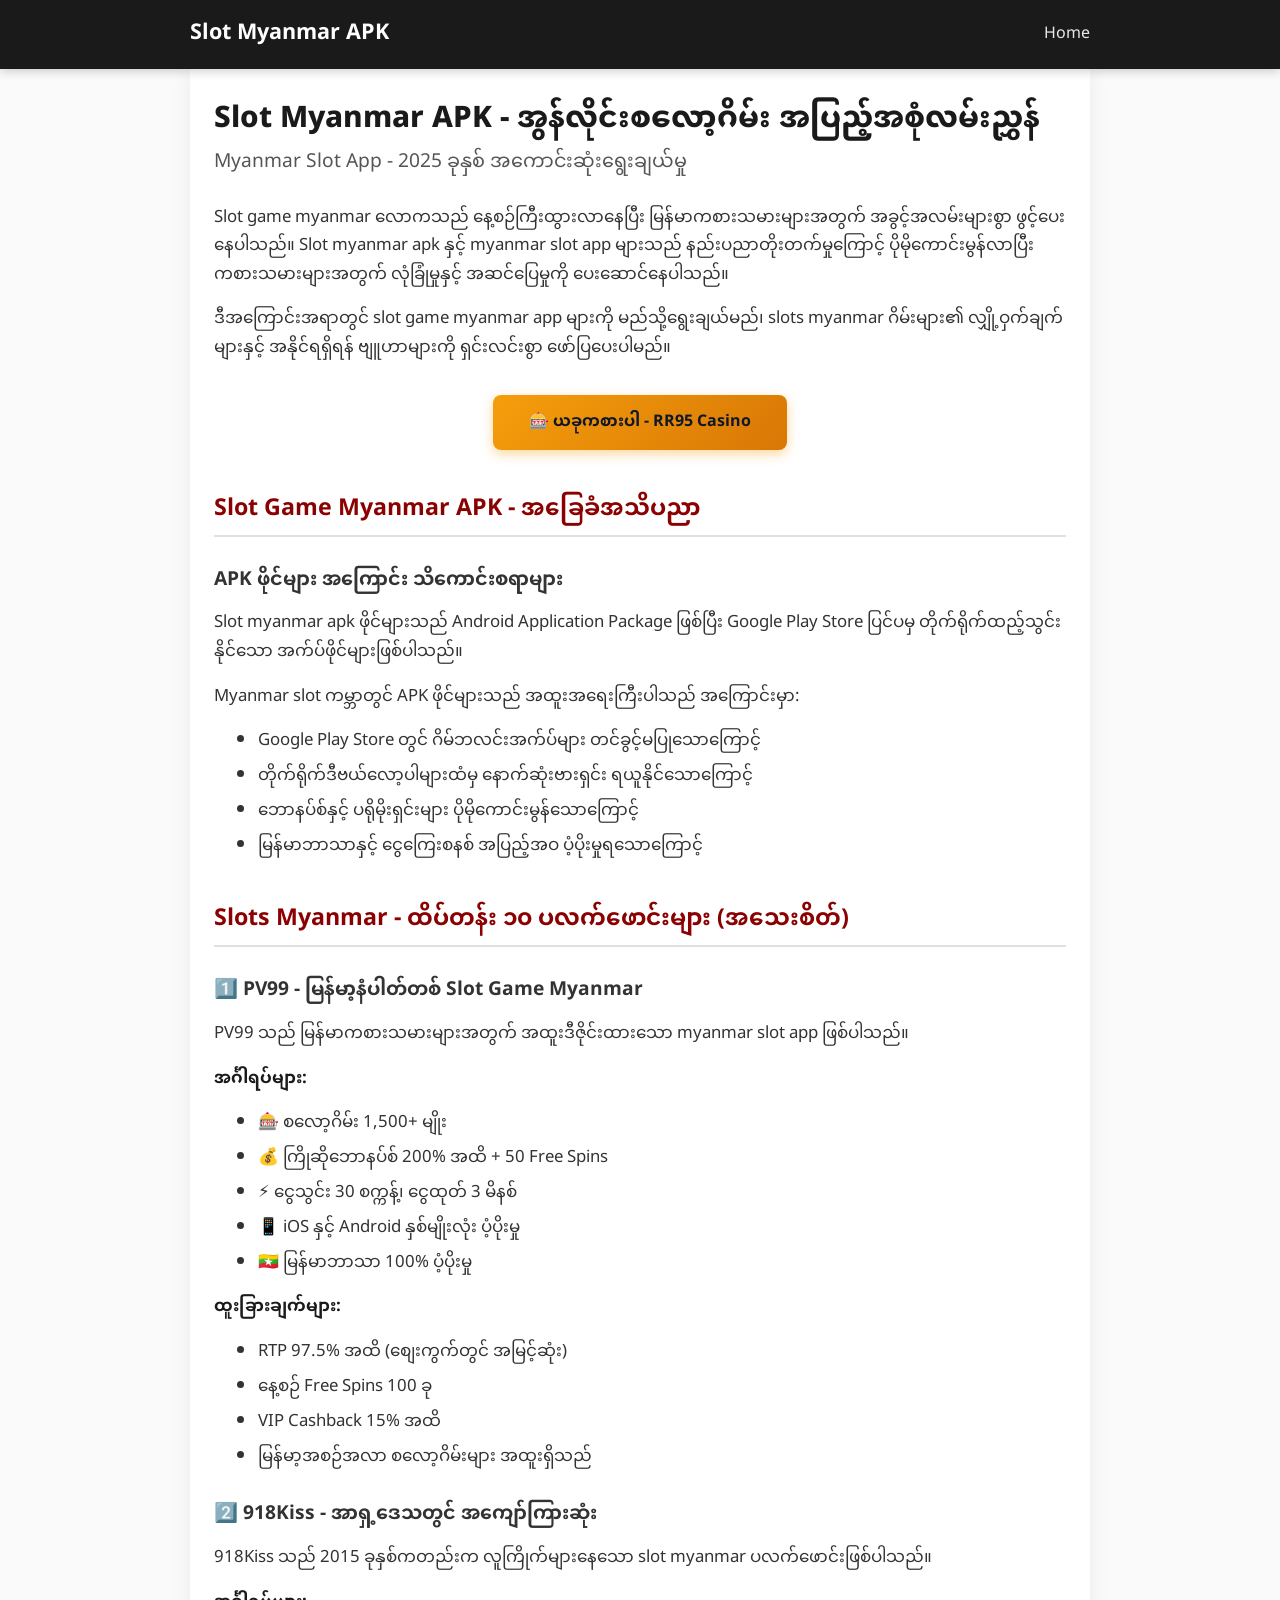
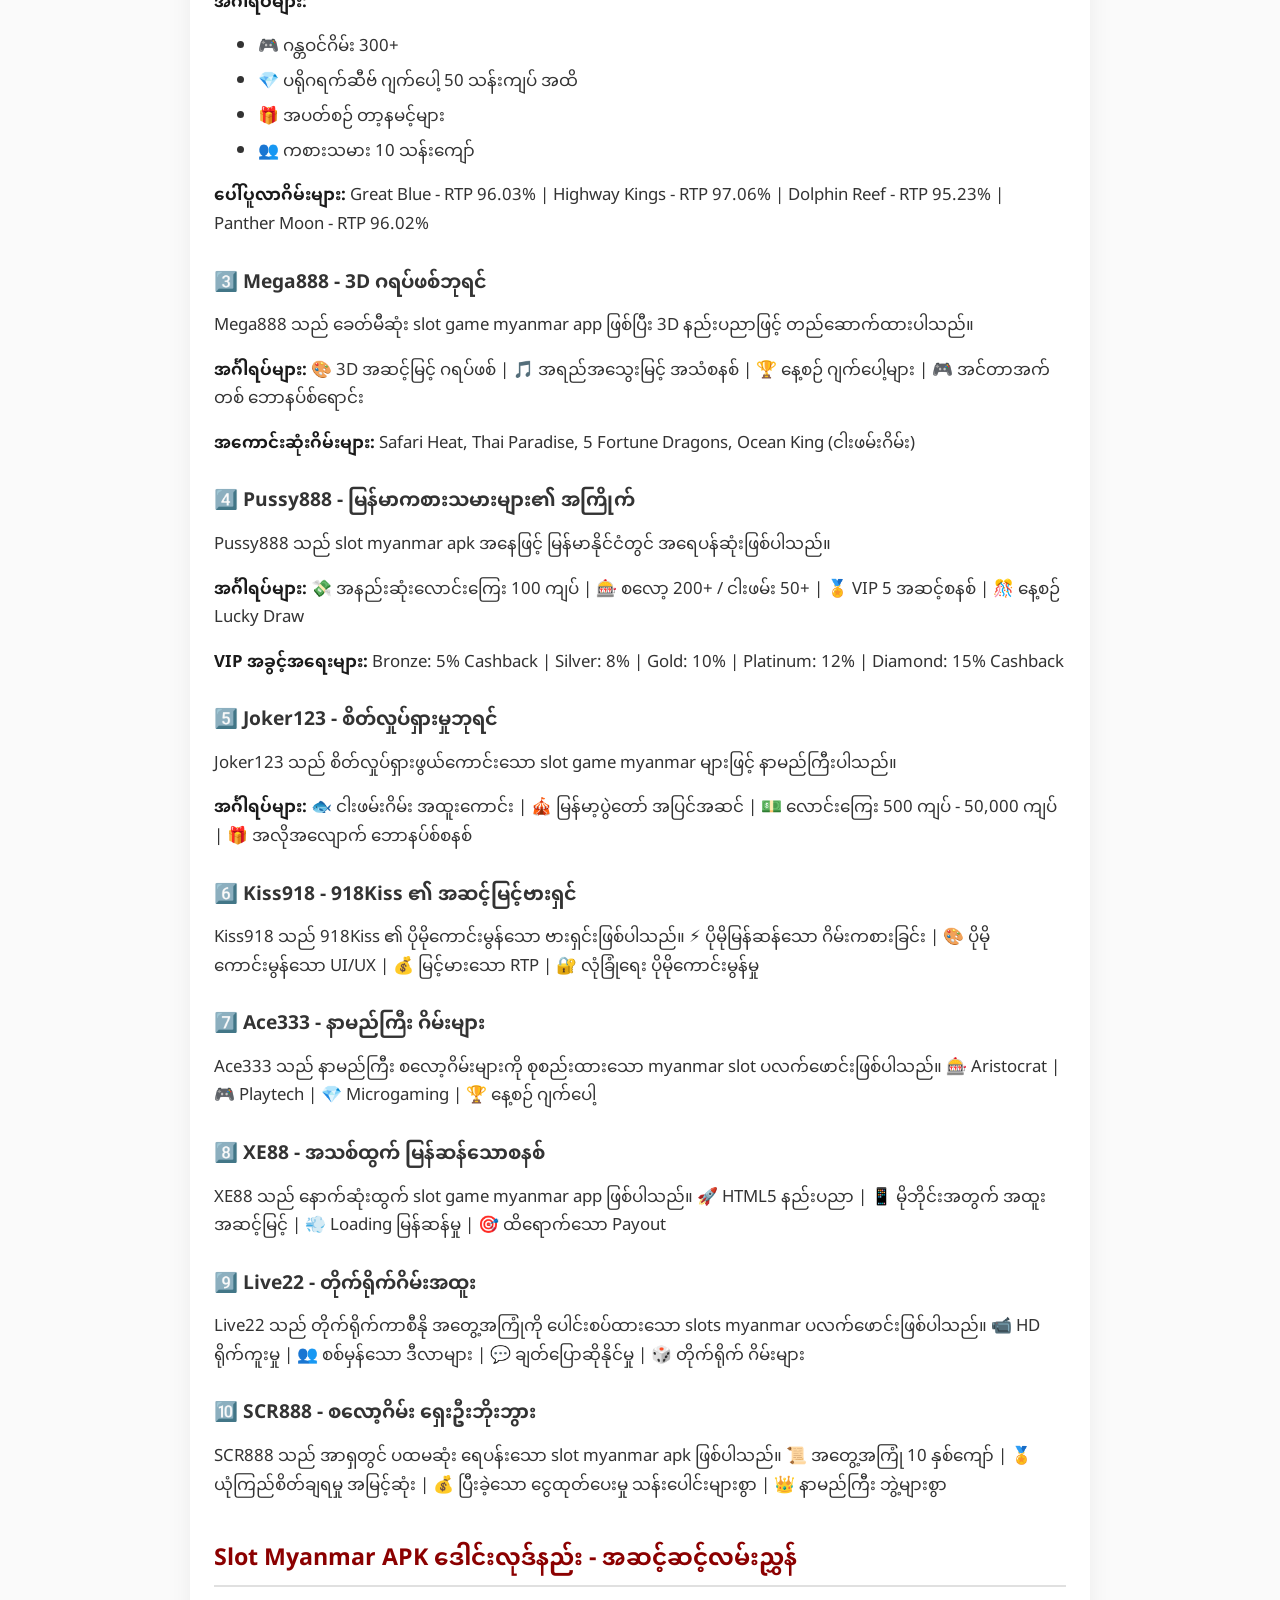
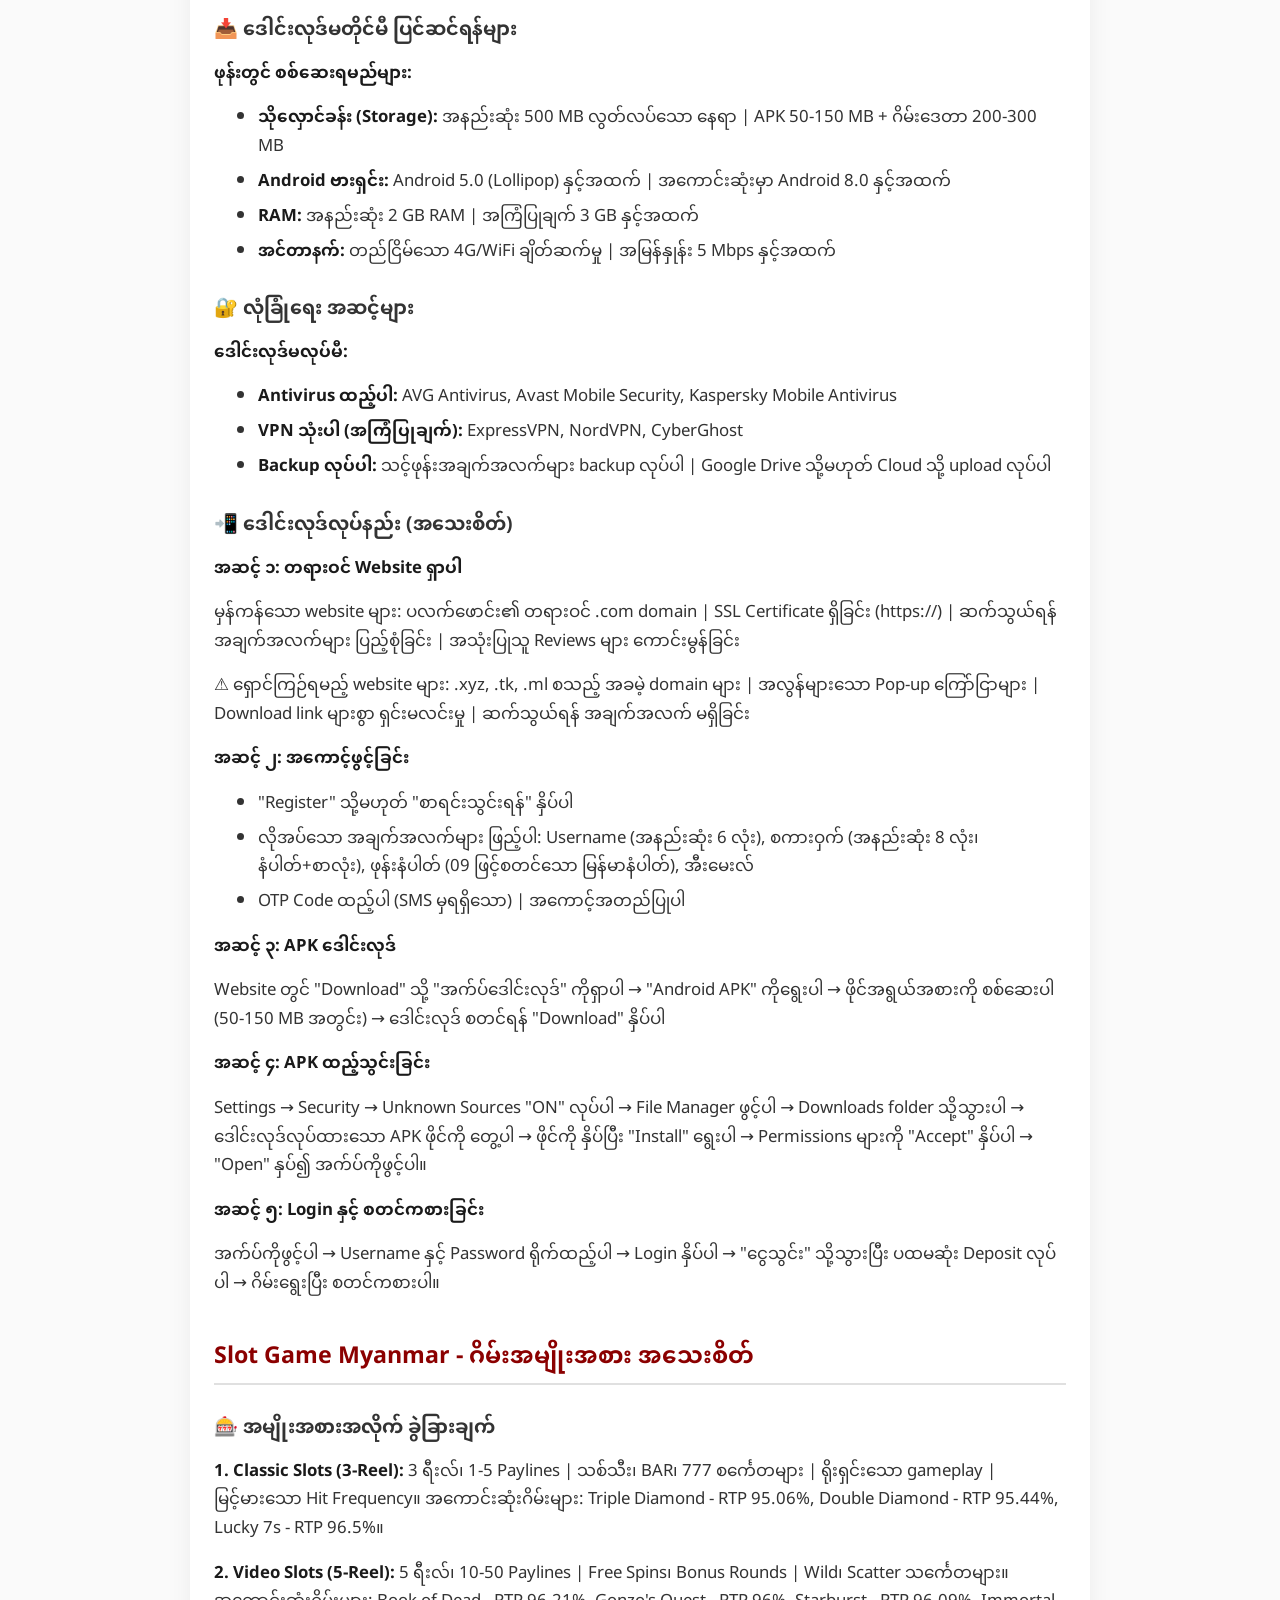
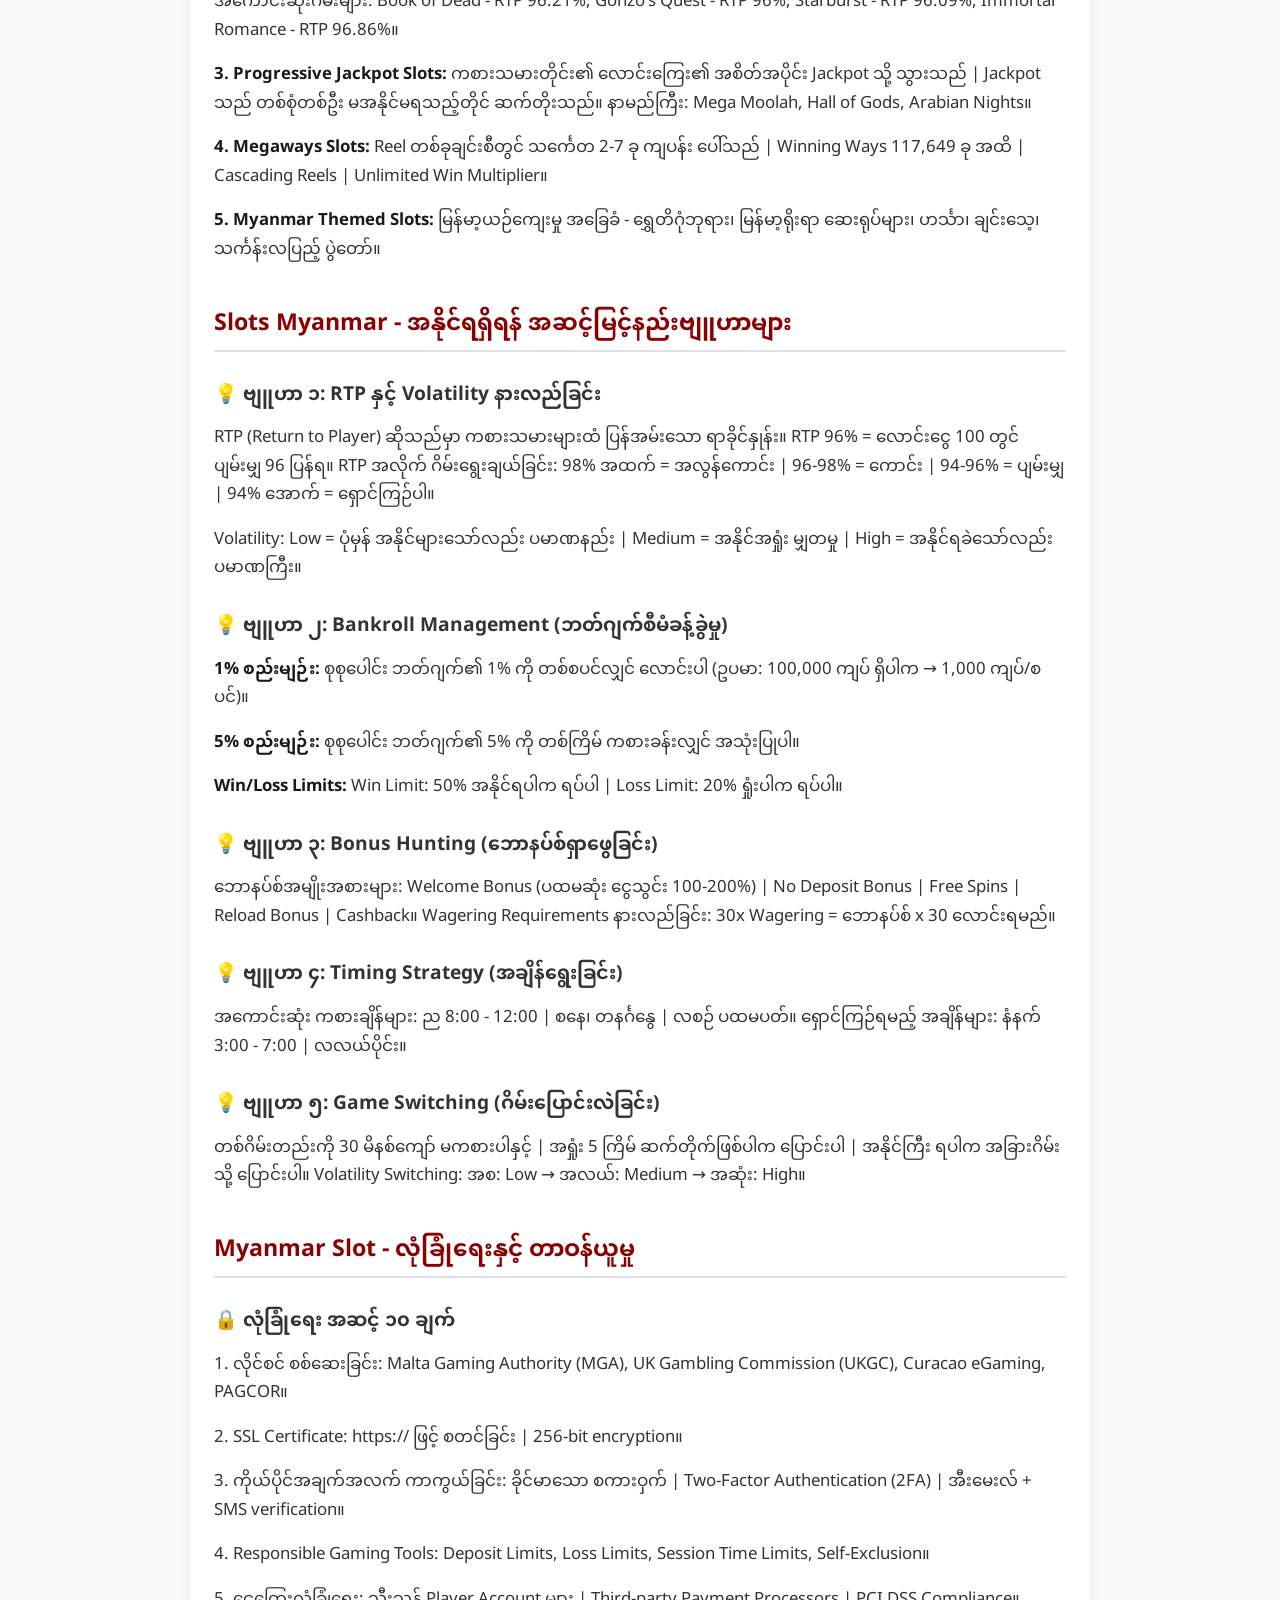
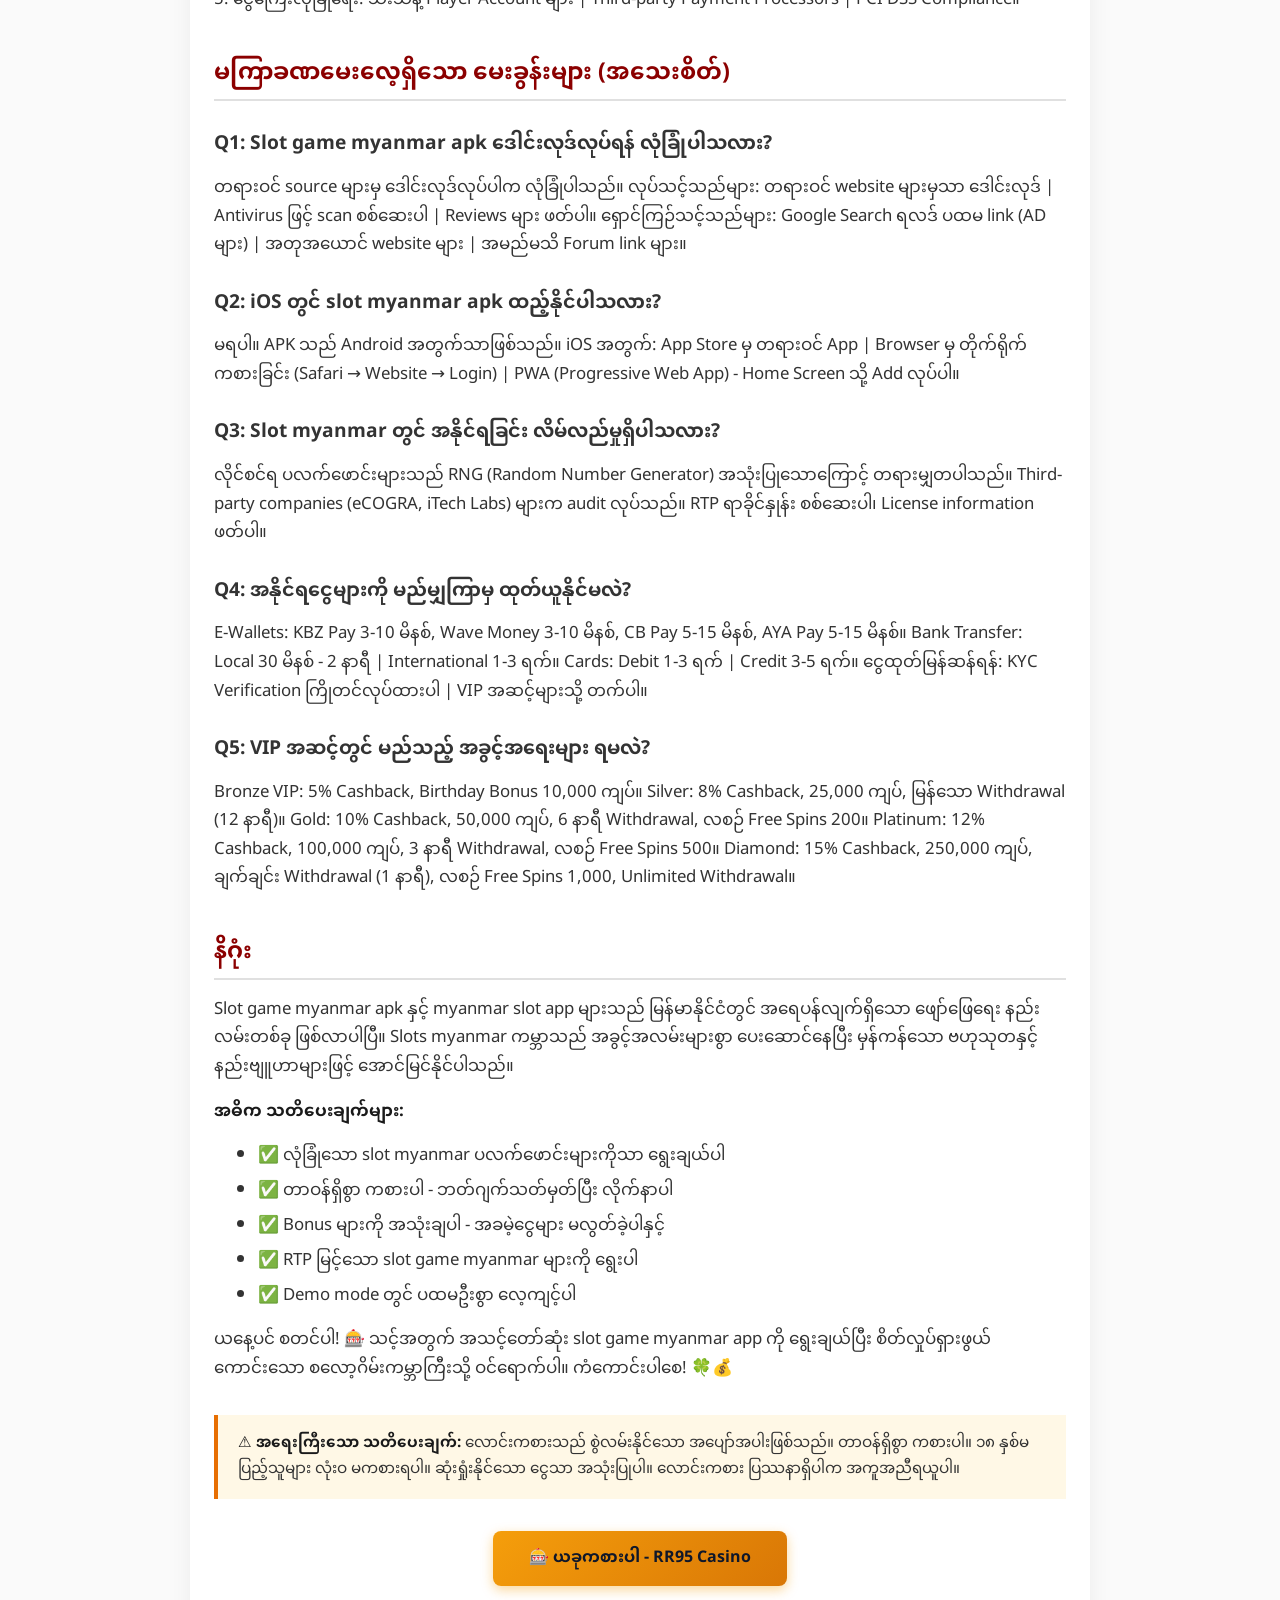
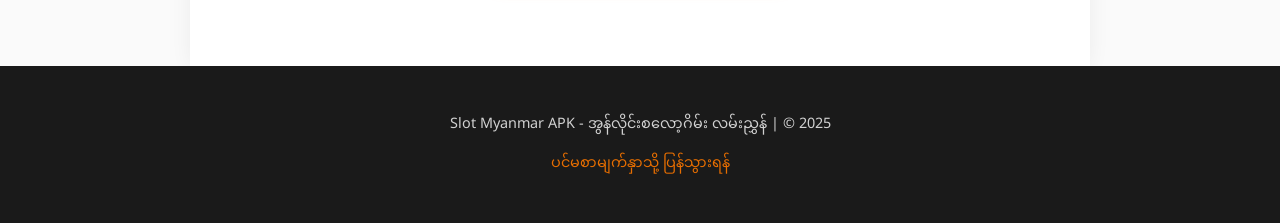
==== index.html @ 9c99f551 "seo: Tier 2 — fix duplicate H1 + add Article schema image Two semantic fixes:  1. Demote <h1 class="" ====
<!DOCTYPE html>
<html lang="my-MM">
<head>
  <meta name="msvalidate.01" content="2D973802B87E9F5B2AB4DDD38DD14E60" />
  <meta charset="UTF-8">
  <meta name="viewport" content="width=device-width, initial-scale=1">
  <title>Slot Myanmar APK - အွန်လိုင်းစလော့ဂိမ်း အပြည့်အစုံလမ်းညွှန်</title>
  <meta name="description" content="Slot Myanmar APK နှင့် Myanmar Slot App 2025 လမ်းညွှန်။ Slot game myanmar, slots myanmar ရွေးချယ်နည်း၊ ဒေါင်းလုဒ်နည်းနှင့် ဗျူဟာများ။">
  <meta name="keywords" content="slot myanmar apk, myanmar slot app, slot game myanmar, slots myanmar, slot game myanmar app">
  <meta name="author" content="Myanbetapp">
  <meta name="robots" content="index, follow">
  <meta name="language" content="my-MM">
  <meta name="theme-color" content="#8B0000">
  <link rel="canonical" href="https://myanbets.com/">
  <link rel="preconnect" href="https://fonts.googleapis.com">
  <link rel="preconnect" href="https://fonts.gstatic.com" crossorigin>
  <link href="https://fonts.googleapis.com/css2?family=Noto+Sans+Myanmar:wght@300;400;500;700&display=swap" rel="stylesheet">
  <style>
    * { box-sizing: border-box; }
    body {
      font-family: "Noto Sans Myanmar", ui-sans-serif, system-ui, sans-serif;
      color: #333;
      line-height: 1.7;
      margin: 0;
      padding: 0;
      background: #fafafa;
    }
    .site-header {
      background: #1a1a1a;
      color: #fff;
      padding: 1rem 1.5rem;
      position: sticky;
      top: 0;
      z-index: 50;
      box-shadow: 0 2px 10px rgba(0,0,0,0.2);
    }
    .site-header-inner {
      max-width: 900px;
      margin: 0 auto;
      display: flex;
      justify-content: space-between;
      align-items: center;
    }
    .site-title {
      font-size: 1.35rem;
      font-weight: 700;
      margin: 0;
    }
    .site-title a { color: #fff; text-decoration: none; }
    .site-title a:hover { color: #e76e01; }
    nav a {
      color: rgba(255,255,255,0.9);
      text-decoration: none;
      margin-left: 1.25rem;
    }
    nav a:hover { color: #e76e01; text-decoration: underline; }
    main {
      max-width: 900px;
      margin: 0 auto;
      padding: 2rem 1.5rem 3rem;
      background: #fff;
      box-shadow: 0 0 20px rgba(0,0,0,0.06);
    }
    article {
      font-size: 1.05rem;
    }
    article h1 {
      font-size: 1.85rem;
      font-weight: 800;
      margin: 0 0 0.5rem;
      color: #1a1a1a;
      line-height: 1.3;
    }
    article .subtitle {
      font-size: 1.2rem;
      color: #555;
      margin-bottom: 1.5rem;
    }
    article h2 {
      font-size: 1.45rem;
      font-weight: 700;
      margin: 2.5rem 0 1rem;
      color: #8B0000;
      padding-bottom: 0.35rem;
      border-bottom: 2px solid #e0e0e0;
    }
    article h3 {
      font-size: 1.2rem;
      font-weight: 700;
      margin: 1.75rem 0 0.75rem;
      color: #333;
    }
    article p {
      margin: 0 0 1rem;
    }
    article ul, article ol {
      margin: 0 0 1rem 1.5rem;
      padding-left: 1.25rem;
    }
    article li { margin-bottom: 0.4rem; }
    article strong { color: #1a1a1a; }
    .disclaimer {
      background: #fff8e6;
      border-left: 4px solid #e76e01;
      padding: 1rem 1.25rem;
      margin: 2rem 0;
      font-size: 0.95rem;
    }
    footer {
      text-align: center;
      padding: 2rem 1.5rem;
      color: #666;
      font-size: 0.9rem;
      background: #1a1a1a;
      color: rgba(255,255,255,0.8);
    }
    footer a { color: #e76e01; text-decoration: none; }
    footer a:hover { text-decoration: underline; }
    html { scroll-behavior: smooth; }
  </style>
  <!-- Google tag (gtag.js) -->
  <script async src="https://www.googletagmanager.com/gtag/js?id=G-N7SY735788"></script>
  <script>
    window.dataLayer = window.dataLayer || [];
    function gtag(){dataLayer.push(arguments);}
    gtag('js', new Date());
    gtag('config', 'G-N7SY735788');
  </script>

    <meta property="og:image" content="https://myanbets.com/og-image.png">
    <meta property="og:image:width" content="1200">
    <meta property="og:image:height" content="630">
    <meta property="og:image:alt" content="myanbets.com">
    <meta name="twitter:card" content="summary_large_image">
    <meta name="twitter:title" content="MyanBets 🎰 Slot Myanmar APK | Download">
    <meta name="twitter:description" content="MyanBets - Slot Myanmar APK download. Online slots and bonuses available.">
    <meta name="twitter:image" content="https://myanbets.com/og-image.png">

    <script type="application/ld+json">
{
  "@context": "https://schema.org",
  "@graph": [
    {
      "@type": "Organization",
      "@id": "https://myanbets.com/#organization",
      "name": "MyanBets",
      "url": "https://myanbets.com/",
      "description": "Myanmar online slot and casino guide — APK download, deposit/withdrawal methods (KBZ Pay, Wave Money, CB Pay, AYA Pay), VIP tiers, RTP/volatility strategy, and safety reviews.",
      "knowsLanguage": [
        "my",
        "en"
      ],
      "areaServed": {
        "@type": "Country",
        "name": "Myanmar"
      }
    },
    {
      "@type": "WebSite",
      "@id": "https://myanbets.com/#website",
      "url": "https://myanbets.com/",
      "name": "MyanBets",
      "publisher": {
        "@id": "https://myanbets.com/#organization"
      },
      "inLanguage": "my-MM"
    },
    {
      "@type": "BreadcrumbList",
      "@id": "https://myanbets.com/#breadcrumb",
      "itemListElement": [
        {
          "@type": "ListItem",
          "position": 1,
          "name": "Home",
          "item": "https://myanbets.com/"
        }
      ]
    },
    {
      "@type": "Article",
      "@id": "https://myanbets.com/#article",
      "headline": "Slot Myanmar APK - အွန်လိုင်းစလော့ဂိမ်း အပြည့်အစုံလမ်းညွှန်",
      "description": "Myanmar Slot APK download guide, top 10 platforms, RTP strategy, payment methods, VIP tiers.",
      "image": {
        "@type": "ImageObject",
        "url": "https://myanbets.com/og-image.png",
        "width": 1200,
        "height": 630
      },
      "inLanguage": "my-MM",
      "datePublished": "2026-06-16",
      "dateModified": "2026-06-16",
      "author": {
        "@id": "https://myanbets.com/#organization"
      },
      "publisher": {
        "@id": "https://myanbets.com/#organization"
      },
      "mainEntityOfPage": "https://myanbets.com/",
      "about": [
        {
          "@type": "Thing",
          "name": "Slot Game"
        },
        {
          "@type": "Thing",
          "name": "Myanmar Slot APK"
        },
        {
          "@type": "Thing",
          "name": "RTP"
        },
        {
          "@type": "Thing",
          "name": "KBZ Pay"
        },
        {
          "@type": "Thing",
          "name": "Wave Money"
        }
      ]
    },
    {
      "@type": "FAQPage",
      "@id": "https://myanbets.com/#faq",
      "mainEntity": [
        {
          "@type": "Question",
          "name": "Slot game myanmar apk ဒေါင်းလုဒ်လုပ်ရန် လုံခြုံပါသလား?",
          "acceptedAnswer": {
            "@type": "Answer",
            "text": "တရားဝင် source များမှ ဒေါင်းလုဒ်လုပ်ပါက လုံခြုံပါသည်။ တရားဝင် website များမှသာ ဒေါင်းလုဒ် လုပ်ပါ၊ Antivirus ဖြင့် scan စစ်ဆေးပါ၊ Reviews များ ဖတ်ပါ။ Google Search ရလဒ် မှ ပိုက်ဆံအိမ်ထဲ ဝင်နိုင်သော link များ ရှောင်ပါ။"
          }
        },
        {
          "@type": "Question",
          "name": "iOS တွင် slot myanmar apk ထည့်နိုင်ပါသလား?",
          "acceptedAnswer": {
            "@type": "Answer",
            "text": "မရပါ။ APK သည် Android အတွက်သာဖြစ်သည်။ iOS အတွက်: App Store မှ တရားဝင် App၊ Browser မှ တိုက်ရိုက်ကစားခြင်း (Safari → Website → Login)၊ PWA (Progressive Web App) — Home Screen သို့ Add လုပ်ပါ။"
          }
        },
        {
          "@type": "Question",
          "name": "Slot myanmar တွင် အနိုင်ရခြင်း လိမ်လည်မှုရှိပါသလား?",
          "acceptedAnswer": {
            "@type": "Answer",
            "text": "လိုင်စင်ရ ပလက်ဖောင်းများသည် RNG (Random Number Generator) အသုံးပြုသောကြောင့် တရားမျှတပါသည်။ Third-party companies (eCOGRA, iTech Labs) များက audit လုပ်သည်။ RTP ရာခိုင်နှုန်း စစ်ဆေးပါ၊ License information ကြည့်ပါ။"
          }
        },
        {
          "@type": "Question",
          "name": "အနိုင်ရငွေများကို မည်မျှကြာမှ ထုတ်ယူနိုင်မလဲ?",
          "acceptedAnswer": {
            "@type": "Answer",
            "text": "E-Wallets: KBZ Pay 3-10 မိနစ်, Wave Money 3-10 မိနစ်, CB Pay 5-15 မိနစ်, AYA Pay 5-15 မိနစ်။ Bank Transfer: Local 30 မိနစ် - 2 နာရီ၊ International 1-3 ရက်။ Cards: Debit 1-3 ရက်၊ Credit 3-5 ရက်။"
          }
        },
        {
          "@type": "Question",
          "name": "VIP အဆင့်တွင် မည်သည့် အခွင့်အရေးများ ရမလဲ?",
          "acceptedAnswer": {
            "@type": "Answer",
            "text": "Bronze VIP: 5% Cashback, Birthday Bonus 10,000 ကျပ်။ Silver: 8% Cashback, 25,000 ကျပ်, မြန်သော Withdrawal (12 နာရီ)။ Gold: 10% Cashback, 50,000 ကျပ်, 6 နာရီ Withdrawal, လစဉ် Free Spins 200။ Platinum: ပိုမို Cashback %, ပိုကြီးသော Bonus များ။"
          }
        }
      ]
    }
  ]
}
</script>
    </head>
<body>
  <header class="site-header">
    <div class="site-header-inner">
      <span class="site-title"><a href="/">Slot Myanmar APK</a></span>
      <nav>
        <a href="/">Home</a>
      </nav>
    </div>
  </header>

  <main>
    <article>
      <h1>Slot Myanmar APK - အွန်လိုင်းစလော့ဂိမ်း အပြည့်အစုံလမ်းညွှန်</h1>
      <p class="subtitle">Myanmar Slot App - 2025 ခုနှစ် အကောင်းဆုံးရွေးချယ်မှု</p>

      <p>Slot game myanmar လောကသည် နေ့စဉ်ကြီးထွားလာနေပြီး မြန်မာကစားသမားများအတွက် အခွင့်အလမ်းများစွာ ဖွင့်ပေးနေပါသည်။ Slot myanmar apk နှင့် myanmar slot app များသည် နည်းပညာတိုးတက်မှုကြောင့် ပိုမိုကောင်းမွန်လာပြီး ကစားသမားများအတွက် လုံခြုံမှုနှင့် အဆင်ပြေမှုကို ပေးဆောင်နေပါသည်။</p>
      <p>ဒီအကြောင်းအရာတွင် slot game myanmar app များကို မည်သို့ရွေးချယ်မည်၊ slots myanmar ဂိမ်းများ၏ လျှို့ဝှက်ချက်များနှင့် အနိုင်ရရှိရန် ဗျူဟာများကို ရှင်းလင်းစွာ ဖော်ပြပေးပါမည်။</p>

      <div style="text-align:center;margin:32px 0;">
        <a href="/go/b" data-cta-1="hero-cta" target="_blank" rel="nofollow noopener sponsored" style="display:inline-block;background:linear-gradient(135deg,#f59e0b 0%,#d97706 100%);color:#0f172a;padding:14px 36px;border-radius:8px;font-weight:bold;text-decoration:none;font-size:16px;box-shadow:0 4px 12px rgba(245,158,11,0.4);font-family:'Noto Sans Myanmar',sans-serif;">
          🎰 ယခုကစားပါ - RR95 Casino
        </a>
      </div>
<h2>Slot Game Myanmar APK - အခြေခံအသိပညာ</h2>
      <h3>APK ဖိုင်များ အကြောင်း သိကောင်းစရာများ</h3>
      <p>Slot myanmar apk ဖိုင်များသည် Android Application Package ဖြစ်ပြီး Google Play Store ပြင်ပမှ တိုက်ရိုက်ထည့်သွင်းနိုင်သော အက်ပ်ဖိုင်များဖြစ်ပါသည်။</p>
      <p>Myanmar slot ကမ္ဘာတွင် APK ဖိုင်များသည် အထူးအရေးကြီးပါသည် အကြောင်းမှာ:</p>
      <ul>
        <li>Google Play Store တွင် ဂိမ်ဘလင်းအက်ပ်များ တင်ခွင့်မပြုသောကြောင့်</li>
        <li>တိုက်ရိုက်ဒီဗယ်လော့ပါများထံမှ နောက်ဆုံးဗားရှင်း ရယူနိုင်သောကြောင့်</li>
        <li>ဘောနပ်စ်နှင့် ပရိုမိုးရှင်းများ ပိုမိုကောင်းမွန်သောကြောင့်</li>
        <li>မြန်မာဘာသာနှင့် ငွေကြေးစနစ် အပြည့်အဝ ပံ့ပိုးမှုရသောကြောင့်</li>
      </ul>

      <h2>Slots Myanmar - ထိပ်တန်း ၁၀ ပလက်ဖောင်းများ (အသေးစိတ်)</h2>

      <h3>1️⃣ PV99 - မြန်မာ့နံပါတ်တစ် Slot Game Myanmar</h3>
      <p>PV99 သည် မြန်မာကစားသမားများအတွက် အထူးဒီဇိုင်းထားသော myanmar slot app ဖြစ်ပါသည်။</p>
      <p><strong>အင်္ဂါရပ်များ:</strong></p>
      <ul>
        <li>🎰 စလော့ဂိမ်း 1,500+ မျိုး</li>
        <li>💰 ကြိုဆိုဘောနပ်စ် 200% အထိ + 50 Free Spins</li>
        <li>⚡ ငွေသွင်း 30 စက္ကန့်၊ ငွေထုတ် 3 မိနစ်</li>
        <li>📱 iOS နှင့် Android နှစ်မျိုးလုံး ပံ့ပိုးမှု</li>
        <li>🇲🇲 မြန်မာဘာသာ 100% ပံ့ပိုးမှု</li>
      </ul>
      <p><strong>ထူးခြားချက်များ:</strong></p>
      <ul>
        <li>RTP 97.5% အထိ (စျေးကွက်တွင် အမြင့်ဆုံး)</li>
        <li>နေ့စဉ် Free Spins 100 ခု</li>
        <li>VIP Cashback 15% အထိ</li>
        <li>မြန်မာ့အစဉ်အလာ စလော့ဂိမ်းများ အထူးရှိသည်</li>
      </ul>

      <h3>2️⃣ 918Kiss - အာရှ့ဒေသတွင် အကျော်ကြားဆုံး</h3>
      <p>918Kiss သည် 2015 ခုနှစ်ကတည်းက လူကြိုက်များနေသော slot myanmar ပလက်ဖောင်းဖြစ်ပါသည်။</p>
      <p><strong>အင်္ဂါရပ်များ:</strong></p>
      <ul>
        <li>🎮 ဂန္တဝင်ဂိမ်း 300+</li>
        <li>💎 ပရိုဂရက်ဆီဗ် ဂျက်ပေါ့ 50 သန်းကျပ် အထိ</li>
        <li>🎁 အပတ်စဉ် တာ့နမင့်များ</li>
        <li>👥 ကစားသမား 10 သန်းကျော်</li>
      </ul>
      <p><strong>ပေါ်ပူလာဂိမ်းများ:</strong> Great Blue - RTP 96.03% | Highway Kings - RTP 97.06% | Dolphin Reef - RTP 95.23% | Panther Moon - RTP 96.02%</p>

      <h3>3️⃣ Mega888 - 3D ဂရပ်ဖစ်ဘုရင်</h3>
      <p>Mega888 သည် ခေတ်မီဆုံး slot game myanmar app ဖြစ်ပြီး 3D နည်းပညာဖြင့် တည်ဆောက်ထားပါသည်။</p>
      <p><strong>အင်္ဂါရပ်များ:</strong> 🎨 3D အဆင့်မြင့် ဂရပ်ဖစ် | 🎵 အရည်အသွေးမြင့် အသံစနစ် | 🏆 နေ့စဉ် ဂျက်ပေါ့များ | 🎮 အင်တာအက်တစ် ဘောနပ်စ်ရောင်း</p>
      <p><strong>အကောင်းဆုံးဂိမ်းများ:</strong> Safari Heat, Thai Paradise, 5 Fortune Dragons, Ocean King (ငါးဖမ်းဂိမ်း)</p>

      <h3>4️⃣ Pussy888 - မြန်မာကစားသမားများ၏ အကြိုက်</h3>
      <p>Pussy888 သည် slot myanmar apk အနေဖြင့် မြန်မာနိုင်ငံတွင် အရေပန်ဆုံးဖြစ်ပါသည်။</p>
      <p><strong>အင်္ဂါရပ်များ:</strong> 💸 အနည်းဆုံးလောင်းကြေး 100 ကျပ် | 🎰 စလော့ 200+ / ငါးဖမ်း 50+ | 🏅 VIP 5 အဆင့်စနစ် | 🎊 နေ့စဉ် Lucky Draw</p>
      <p><strong>VIP အခွင့်အရေးများ:</strong> Bronze: 5% Cashback | Silver: 8% | Gold: 10% | Platinum: 12% | Diamond: 15% Cashback</p>

      <h3>5️⃣ Joker123 - စိတ်လှုပ်ရှားမှုဘုရင်</h3>
      <p>Joker123 သည် စိတ်လှုပ်ရှားဖွယ်ကောင်းသော slot game myanmar များဖြင့် နာမည်ကြီးပါသည်။</p>
      <p><strong>အင်္ဂါရပ်များ:</strong> 🐟 ငါးဖမ်းဂိမ်း အထူးကောင်း | 🎪 မြန်မာ့ပွဲတော် အပြင်အဆင် | 💵 လောင်းကြေး 500 ကျပ် - 50,000 ကျပ် | 🎁 အလိုအလျောက် ဘောနပ်စ်စနစ်</p>

      <h3>6️⃣ Kiss918 - 918Kiss ၏ အဆင့်မြင့်ဗားရှင်</h3>
      <p>Kiss918 သည် 918Kiss ၏ ပိုမိုကောင်းမွန်သော ဗားရှင်းဖြစ်ပါသည်။ ⚡ ပိုမိုမြန်ဆန်သော ဂိမ်းကစားခြင်း | 🎨 ပိုမိုကောင်းမွန်သော UI/UX | 💰 မြင့်မားသော RTP | 🔐 လုံခြုံရေး ပိုမိုကောင်းမွန်မှု</p>

      <h3>7️⃣ Ace333 - နာမည်ကြီး ဂိမ်းများ</h3>
      <p>Ace333 သည် နာမည်ကြီး စလော့ဂိမ်းများကို စုစည်းထားသော myanmar slot ပလက်ဖောင်းဖြစ်ပါသည်။ 🎰 Aristocrat | 🎮 Playtech | 💎 Microgaming | 🏆 နေ့စဉ် ဂျက်ပေါ့</p>

      <h3>8️⃣ XE88 - အသစ်ထွက် မြန်ဆန်သောစနစ်</h3>
      <p>XE88 သည် နောက်ဆုံးထွက် slot game myanmar app ဖြစ်ပါသည်။ 🚀 HTML5 နည်းပညာ | 📱 မိုဘိုင်းအတွက် အထူးအဆင့်မြင့် | 💨 Loading မြန်ဆန်မှု | 🎯 ထိရောက်သော Payout</p>

      <h3>9️⃣ Live22 - တိုက်ရိုက်ဂိမ်းအထူး</h3>
      <p>Live22 သည် တိုက်ရိုက်ကာစီနို အတွေ့အကြုံကို ပေါင်းစပ်ထားသော slots myanmar ပလက်ဖောင်းဖြစ်ပါသည်။ 📹 HD ရိုက်ကူးမှု | 👥 စစ်မှန်သော ဒီလာများ | 💬 ချတ်ပြောဆိုနိုင်မှု | 🎲 တိုက်ရိုက် ဂိမ်းများ</p>

      <h3>🔟 SCR888 - စလော့ဂိမ်း ရှေးဦးဘိုးဘွား</h3>
      <p>SCR888 သည် အာရှတွင် ပထမဆုံး ရေပန်းသော slot myanmar apk ဖြစ်ပါသည်။ 📜 အတွေ့အကြုံ 10 နှစ်ကျော် | 🏅 ယုံကြည်စိတ်ချရမှု အမြင့်ဆုံး | 💰 ပြီးခဲ့သော ငွေထုတ်ပေးမှု သန်းပေါင်းများစွာ | 👑 နာမည်ကြီး ဘွဲ့များစွာ</p>

      <h2>Slot Myanmar APK ဒေါင်းလုဒ်နည်း - အဆင့်ဆင့်လမ်းညွှန်</h2>

      <h3>📥 ဒေါင်းလုဒ်မတိုင်မီ ပြင်ဆင်ရန်များ</h3>
      <p><strong>ဖုန်းတွင် စစ်ဆေးရမည်များ:</strong></p>
      <ul>
        <li><strong>သိုလှောင်ခန်း (Storage):</strong> အနည်းဆုံး 500 MB လွတ်လပ်သော နေရာ | APK 50-150 MB + ဂိမ်းဒေတာ 200-300 MB</li>
        <li><strong>Android ဗားရှင်း:</strong> Android 5.0 (Lollipop) နှင့်အထက် | အကောင်းဆုံးမှာ Android 8.0 နှင့်အထက်</li>
        <li><strong>RAM:</strong> အနည်းဆုံး 2 GB RAM | အကြံပြုချက် 3 GB နှင့်အထက်</li>
        <li><strong>အင်တာနက်:</strong> တည်ငြိမ်သော 4G/WiFi ချိတ်ဆက်မှု | အမြန်နှုန်း 5 Mbps နှင့်အထက်</li>
      </ul>

      <h3>🔐 လုံခြုံရေး အဆင့်များ</h3>
      <p><strong>ဒေါင်းလုဒ်မလုပ်မီ:</strong></p>
      <ul>
        <li><strong>Antivirus ထည့်ပါ:</strong> AVG Antivirus, Avast Mobile Security, Kaspersky Mobile Antivirus</li>
        <li><strong>VPN သုံးပါ (အကြံပြုချက်):</strong> ExpressVPN, NordVPN, CyberGhost</li>
        <li><strong>Backup လုပ်ပါ:</strong> သင့်ဖုန်းအချက်အလက်များ backup လုပ်ပါ | Google Drive သို့မဟုတ် Cloud သို့ upload လုပ်ပါ</li>
      </ul>

      <h3>📲 ဒေါင်းလုဒ်လုပ်နည်း (အသေးစိတ်)</h3>
      <p><strong>အဆင့် ၁: တရားဝင် Website ရှာပါ</strong></p>
      <p>မှန်ကန်သော website များ: ပလက်ဖောင်း၏ တရားဝင် .com domain | SSL Certificate ရှိခြင်း (https://) | ဆက်သွယ်ရန် အချက်အလက်များ ပြည့်စုံခြင်း | အသုံးပြုသူ Reviews များ ကောင်းမွန်ခြင်း</p>
      <p>⚠️ ရှောင်ကြဉ်ရမည့် website များ: .xyz, .tk, .ml စသည့် အခမဲ့ domain များ | အလွန်များသော Pop-up ကြော်ငြာများ | Download link များစွာ ရှင်းမလင်းမှု | ဆက်သွယ်ရန် အချက်အလက် မရှိခြင်း</p>

      <p><strong>အဆင့် ၂: အကောင့်ဖွင့်ခြင်း</strong></p>
      <ul>
        <li>"Register" သို့မဟုတ် "စာရင်းသွင်းရန်" နှိပ်ပါ</li>
        <li>လိုအပ်သော အချက်အလက်များ ဖြည့်ပါ: Username (အနည်းဆုံး 6 လုံး), စကားဝှက် (အနည်းဆုံး 8 လုံး၊ နံပါတ်+စာလုံး), ဖုန်းနံပါတ် (09 ဖြင့်စတင်သော မြန်မာနံပါတ်), အီးမေးလ်</li>
        <li>OTP Code ထည့်ပါ (SMS မှရရှိသော) | အကောင့်အတည်ပြုပါ</li>
      </ul>

      <p><strong>အဆင့် ၃: APK ဒေါင်းလုဒ်</strong></p>
      <p>Website တွင် "Download" သို့ "အက်ပ်ဒေါင်းလုဒ်" ကိုရှာပါ → "Android APK" ကိုရွေးပါ → ဖိုင်အရွယ်အစားကို စစ်ဆေးပါ (50-150 MB အတွင်း) → ဒေါင်းလုဒ် စတင်ရန် "Download" နှိပ်ပါ</p>

      <p><strong>အဆင့် ၄: APK ထည့်သွင်းခြင်း</strong></p>
      <p>Settings → Security → Unknown Sources "ON" လုပ်ပါ → File Manager ဖွင့်ပါ → Downloads folder သို့သွားပါ → ဒေါင်းလုဒ်လုပ်ထားသော APK ဖိုင်ကို တွေ့ပါ → ဖိုင်ကို နှိပ်ပြီး "Install" ရွေးပါ → Permissions များကို "Accept" နှိပ်ပါ → "Open" နှပ်၍ အက်ပ်ကိုဖွင့်ပါ။</p>

      <p><strong>အဆင့် ၅: Login နှင့် စတင်ကစားခြင်း</strong></p>
      <p>အက်ပ်ကိုဖွင့်ပါ → Username နှင့် Password ရိုက်ထည့်ပါ → Login နှိပ်ပါ → "ငွေသွင်း" သို့သွားပြီး ပထမဆုံး Deposit လုပ်ပါ → ဂိမ်းရွေးပြီး စတင်ကစားပါ။</p>

      <h2>Slot Game Myanmar - ဂိမ်းအမျိုးအစား အသေးစိတ်</h2>
      <h3>🎰 အမျိုးအစားအလိုက် ခွဲခြားချက်</h3>
      <p><strong>1. Classic Slots (3-Reel):</strong> 3 ရီးလ်၊ 1-5 Paylines | သစ်သီး၊ BAR၊ 777 စင်္ကေတများ | ရိုးရှင်းသော gameplay | မြင့်မားသော Hit Frequency။ အကောင်းဆုံးဂိမ်းများ: Triple Diamond - RTP 95.06%, Double Diamond - RTP 95.44%, Lucky 7s - RTP 96.5%။</p>
      <p><strong>2. Video Slots (5-Reel):</strong> 5 ရီးလ်၊ 10-50 Paylines | Free Spins၊ Bonus Rounds | Wild၊ Scatter သင်္ကေတများ။ အကောင်းဆုံးဂိမ်းများ: Book of Dead - RTP 96.21%, Gonzo's Quest - RTP 96%, Starburst - RTP 96.09%, Immortal Romance - RTP 96.86%။</p>
      <p><strong>3. Progressive Jackpot Slots:</strong> ကစားသမားတိုင်း၏ လောင်းကြေး၏ အစိတ်အပိုင်း Jackpot သို့ သွားသည် | Jackpot သည် တစ်စုံတစ်ဦး မအနိုင်မရသည့်တိုင် ဆက်တိုးသည်။ နာမည်ကြီး: Mega Moolah, Hall of Gods, Arabian Nights။</p>
      <p><strong>4. Megaways Slots:</strong> Reel တစ်ခုချင်းစီတွင် သင်္ကေတ 2-7 ခု ကျပန်း ပေါ်သည် | Winning Ways 117,649 ခု အထိ | Cascading Reels | Unlimited Win Multiplier။</p>
      <p><strong>5. Myanmar Themed Slots:</strong> မြန်မာ့ယဉ်ကျေးမှု အခြေခံ - ရွှေတိဂုံဘုရား၊ မြန်မာ့ရိုးရာ ဆေးရုပ်များ၊ ဟင်္သာ၊ ချင်းသေ့၊ သင်္ကန်းလပြည့် ပွဲတော်။</p>

      <h2>Slots Myanmar - အနိုင်ရရှိရန် အဆင့်မြင့်နည်းဗျူဟာများ</h2>
      <h3>💡 ဗျူဟာ ၁: RTP နှင့် Volatility နားလည်ခြင်း</h3>
      <p>RTP (Return to Player) ဆိုသည်မှာ ကစားသမားများထံ ပြန်အမ်းသော ရာခိုင်နှုန်း။ RTP 96% = လောင်းငွေ 100 တွင် ပျမ်းမျှ 96 ပြန်ရ။ RTP အလိုက် ဂိမ်းရွေးချယ်ခြင်း: 98% အထက် = အလွန်ကောင်း | 96-98% = ကောင်း | 94-96% = ပျမ်းမျှ | 94% အောက် = ရှောင်ကြဉ်ပါ။</p>
      <p>Volatility: Low = ပုံမှန် အနိုင်များသော်လည်း ပမာဏနည်း | Medium = အနိုင်အရှုံး မျှတမှု | High = အနိုင်ရခဲသော်လည်း ပမာဏကြီး။</p>

      <h3>💡 ဗျူဟာ ၂: Bankroll Management (ဘတ်ဂျက်စီမံခန့်ခွဲမှု)</h3>
      <p><strong>1% စည်းမျဉ်း:</strong> စုစုပေါင်း ဘတ်ဂျက်၏ 1% ကို တစ်စပင်လျှင် လောင်းပါ (ဥပမာ: 100,000 ကျပ် ရှိပါက → 1,000 ကျပ်/စပင်)။</p>
      <p><strong>5% စည်းမျဉ်း:</strong> စုစုပေါင်း ဘတ်ဂျက်၏ 5% ကို တစ်ကြိမ် ကစားခန်းလျှင် အသုံးပြုပါ။</p>
      <p><strong>Win/Loss Limits:</strong> Win Limit: 50% အနိုင်ရပါက ရပ်ပါ | Loss Limit: 20% ရှုံးပါက ရပ်ပါ။</p>

      <h3>💡 ဗျူဟာ ၃: Bonus Hunting (ဘောနပ်စ်ရှာဖွေခြင်း)</h3>
      <p>ဘောနပ်စ်အမျိုးအစားများ: Welcome Bonus (ပထမဆုံး ငွေသွင်း 100-200%) | No Deposit Bonus | Free Spins | Reload Bonus | Cashback။ Wagering Requirements နားလည်ခြင်း: 30x Wagering = ဘောနပ်စ် x 30 လောင်းရမည်။</p>

      <h3>💡 ဗျူဟာ ၄: Timing Strategy (အချိန်ရွေးခြင်း)</h3>
      <p>အကောင်းဆုံး ကစားချိန်များ: ည 8:00 - 12:00 | စနေ၊ တနင်္ဂနွေ | လစဉ် ပထမပတ်။ ရှောင်ကြဉ်ရမည့် အချိန်များ: နံနက် 3:00 - 7:00 | လလယ်ပိုင်း။</p>

      <h3>💡 ဗျူဟာ ၅: Game Switching (ဂိမ်းပြောင်းလဲခြင်း)</h3>
      <p>တစ်ဂိမ်းတည်းကို 30 မိနစ်ကျော် မကစားပါနှင့် | အရှုံး 5 ကြိမ် ဆက်တိုက်ဖြစ်ပါက ပြောင်းပါ | အနိုင်ကြီး ရပါက အခြားဂိမ်းသို့ ပြောင်းပါ။ Volatility Switching: အစ: Low → အလယ်: Medium → အဆုံး: High။</p>

      <h2>Myanmar Slot - လုံခြုံရေးနှင့် တာဝန်ယူမှု</h2>
      <h3>🔒 လုံခြုံရေး အဆင့် ၁၀ ချက်</h3>
      <p>1. လိုင်စင် စစ်ဆေးခြင်း: Malta Gaming Authority (MGA), UK Gambling Commission (UKGC), Curacao eGaming, PAGCOR။</p>
      <p>2. SSL Certificate: https:// ဖြင့် စတင်ခြင်း | 256-bit encryption။</p>
      <p>3. ကိုယ်ပိုင်အချက်အလက် ကာကွယ်ခြင်း: ခိုင်မာသော စကားဝှက် | Two-Factor Authentication (2FA) | အီးမေးလ် + SMS verification။</p>
      <p>4. Responsible Gaming Tools: Deposit Limits, Loss Limits, Session Time Limits, Self-Exclusion။</p>
      <p>5. ငွေကြေးလုံခြုံရေး: သီးသန့် Player Account များ | Third-party Payment Processors | PCI DSS Compliance။</p>

      <h2>မကြာခဏမေးလေ့ရှိသော မေးခွန်းများ (အသေးစိတ်)</h2>
      <h3>Q1: Slot game myanmar apk ဒေါင်းလုဒ်လုပ်ရန် လုံခြုံပါသလား?</h3>
      <p>တရားဝင် source များမှ ဒေါင်းလုဒ်လုပ်ပါက လုံခြုံပါသည်။ လုပ်သင့်သည်များ: တရားဝင် website များမှသာ ဒေါင်းလုဒ် | Antivirus ဖြင့် scan စစ်ဆေးပါ | Reviews များ ဖတ်ပါ။ ရှောင်ကြဉ်သင့်သည်များ: Google Search ရလဒ် ပထမ link (AD များ) | အတုအယောင် website များ | အမည်မသိ Forum link များ။</p>

      <h3>Q2: iOS တွင် slot myanmar apk ထည့်နိုင်ပါသလား?</h3>
      <p>မရပါ။ APK သည် Android အတွက်သာဖြစ်သည်။ iOS အတွက်: App Store မှ တရားဝင် App | Browser မှ တိုက်ရိုက်ကစားခြင်း (Safari → Website → Login) | PWA (Progressive Web App) - Home Screen သို့ Add လုပ်ပါ။</p>

      <h3>Q3: Slot myanmar တွင် အနိုင်ရခြင်း လိမ်လည်မှုရှိပါသလား?</h3>
      <p>လိုင်စင်ရ ပလက်ဖောင်းများသည် RNG (Random Number Generator) အသုံးပြုသောကြောင့် တရားမျှတပါသည်။ Third-party companies (eCOGRA, iTech Labs) များက audit လုပ်သည်။ RTP ရာခိုင်နှုန်း စစ်ဆေးပါ၊ License information ဖတ်ပါ။</p>

      <h3>Q4: အနိုင်ရငွေများကို မည်မျှကြာမှ ထုတ်ယူနိုင်မလဲ?</h3>
      <p>E-Wallets: KBZ Pay 3-10 မိနစ်, Wave Money 3-10 မိနစ်, CB Pay 5-15 မိနစ်, AYA Pay 5-15 မိနစ်။ Bank Transfer: Local 30 မိနစ် - 2 နာရီ | International 1-3 ရက်။ Cards: Debit 1-3 ရက် | Credit 3-5 ရက်။ ငွေထုတ်မြန်ဆန်ရန်: KYC Verification ကြိုတင်လုပ်ထားပါ | VIP အဆင့်များသို့ တက်ပါ။</p>

      <h3>Q5: VIP အဆင့်တွင် မည်သည့် အခွင့်အရေးများ ရမလဲ?</h3>
      <p>Bronze VIP: 5% Cashback, Birthday Bonus 10,000 ကျပ်။ Silver: 8% Cashback, 25,000 ကျပ်, မြန်သော Withdrawal (12 နာရီ)။ Gold: 10% Cashback, 50,000 ကျပ်, 6 နာရီ Withdrawal, လစဉ် Free Spins 200။ Platinum: 12% Cashback, 100,000 ကျပ်, 3 နာရီ Withdrawal, လစဉ် Free Spins 500။ Diamond: 15% Cashback, 250,000 ကျပ်, ချက်ချင်း Withdrawal (1 နာရီ), လစဉ် Free Spins 1,000, Unlimited Withdrawal။</p>

      <h2>နိဂုံး</h2>
      <p>Slot game myanmar apk နှင့် myanmar slot app များသည် မြန်မာနိုင်ငံတွင် အရေပန်လျက်ရှိသော ဖျော်ဖြေရေး နည်းလမ်းတစ်ခု ဖြစ်လာပါပြီ။ Slots myanmar ကမ္ဘာသည် အခွင့်အလမ်းများစွာ ပေးဆောင်နေပြီး မှန်ကန်သော ဗဟုသုတနှင့် နည်းဗျူဟာများဖြင့် အောင်မြင်နိုင်ပါသည်။</p>
      <p><strong>အဓိက သတိပေးချက်များ:</strong></p>
      <ul>
        <li>✅ လုံခြုံသော slot myanmar ပလက်ဖောင်းများကိုသာ ရွေးချယ်ပါ</li>
        <li>✅ တာဝန်ရှိစွာ ကစားပါ - ဘတ်ဂျက်သတ်မှတ်ပြီး လိုက်နာပါ</li>
        <li>✅ Bonus များကို အသုံးချပါ - အခမဲ့ငွေများ မလွတ်ခဲ့ပါနှင့်</li>
        <li>✅ RTP မြင့်သော slot game myanmar များကို ရွေးပါ</li>
        <li>✅ Demo mode တွင် ပထမဦးစွာ လေ့ကျင့်ပါ</li>
      </ul>
      <p>ယနေ့ပင် စတင်ပါ! 🎰 သင့်အတွက် အသင့်တော်ဆုံး slot game myanmar app ကို ရွေးချယ်ပြီး စိတ်လှုပ်ရှားဖွယ်ကောင်းသော စလော့ဂိမ်းကမ္ဘာကြီးသို့ ဝင်ရောက်ပါ။ ကံကောင်းပါစေ! 🍀💰</p>

      <div class="disclaimer" role="note">
        <strong>⚠️ အရေးကြီးသော သတိပေးချက်:</strong> လောင်းကစားသည် စွဲလမ်းနိုင်သော အပျော်အပါးဖြစ်သည်။ တာဝန်ရှိစွာ ကစားပါ။ ၁၈ နှစ်မပြည့်သူများ လုံးဝ မကစားရပါ။ ဆုံးရှုံးနိုင်သော ငွေသာ အသုံးပြုပါ။ လောင်းကစား ပြဿနာရှိပါက အကူအညီရယူပါ။
      </div>
    <div style="text-align:center;margin:32px 0;">
        <a href="/go/b" data-cta-3="end" target="_blank" rel="nofollow noopener sponsored" style="display:inline-block;background:linear-gradient(135deg,#f59e0b 0%,#d97706 100%);color:#0f172a;padding:14px 36px;border-radius:8px;font-weight:bold;text-decoration:none;font-size:16px;box-shadow:0 4px 12px rgba(245,158,11,0.4);font-family:'Noto Sans Myanmar',sans-serif;">
          🎰 ယခုကစားပါ - RR95 Casino
        </a>
      </div>
</article>
  </main>

  <footer>
    <p>Slot Myanmar APK - အွန်လိုင်းစလော့ဂိမ်း လမ်းညွှန် | © 2025</p>
    <p><a href="/">ပင်မစာမျက်နှာသို့ ပြန်သွားရန်</a></p>
  </footer>

</body>
</html>
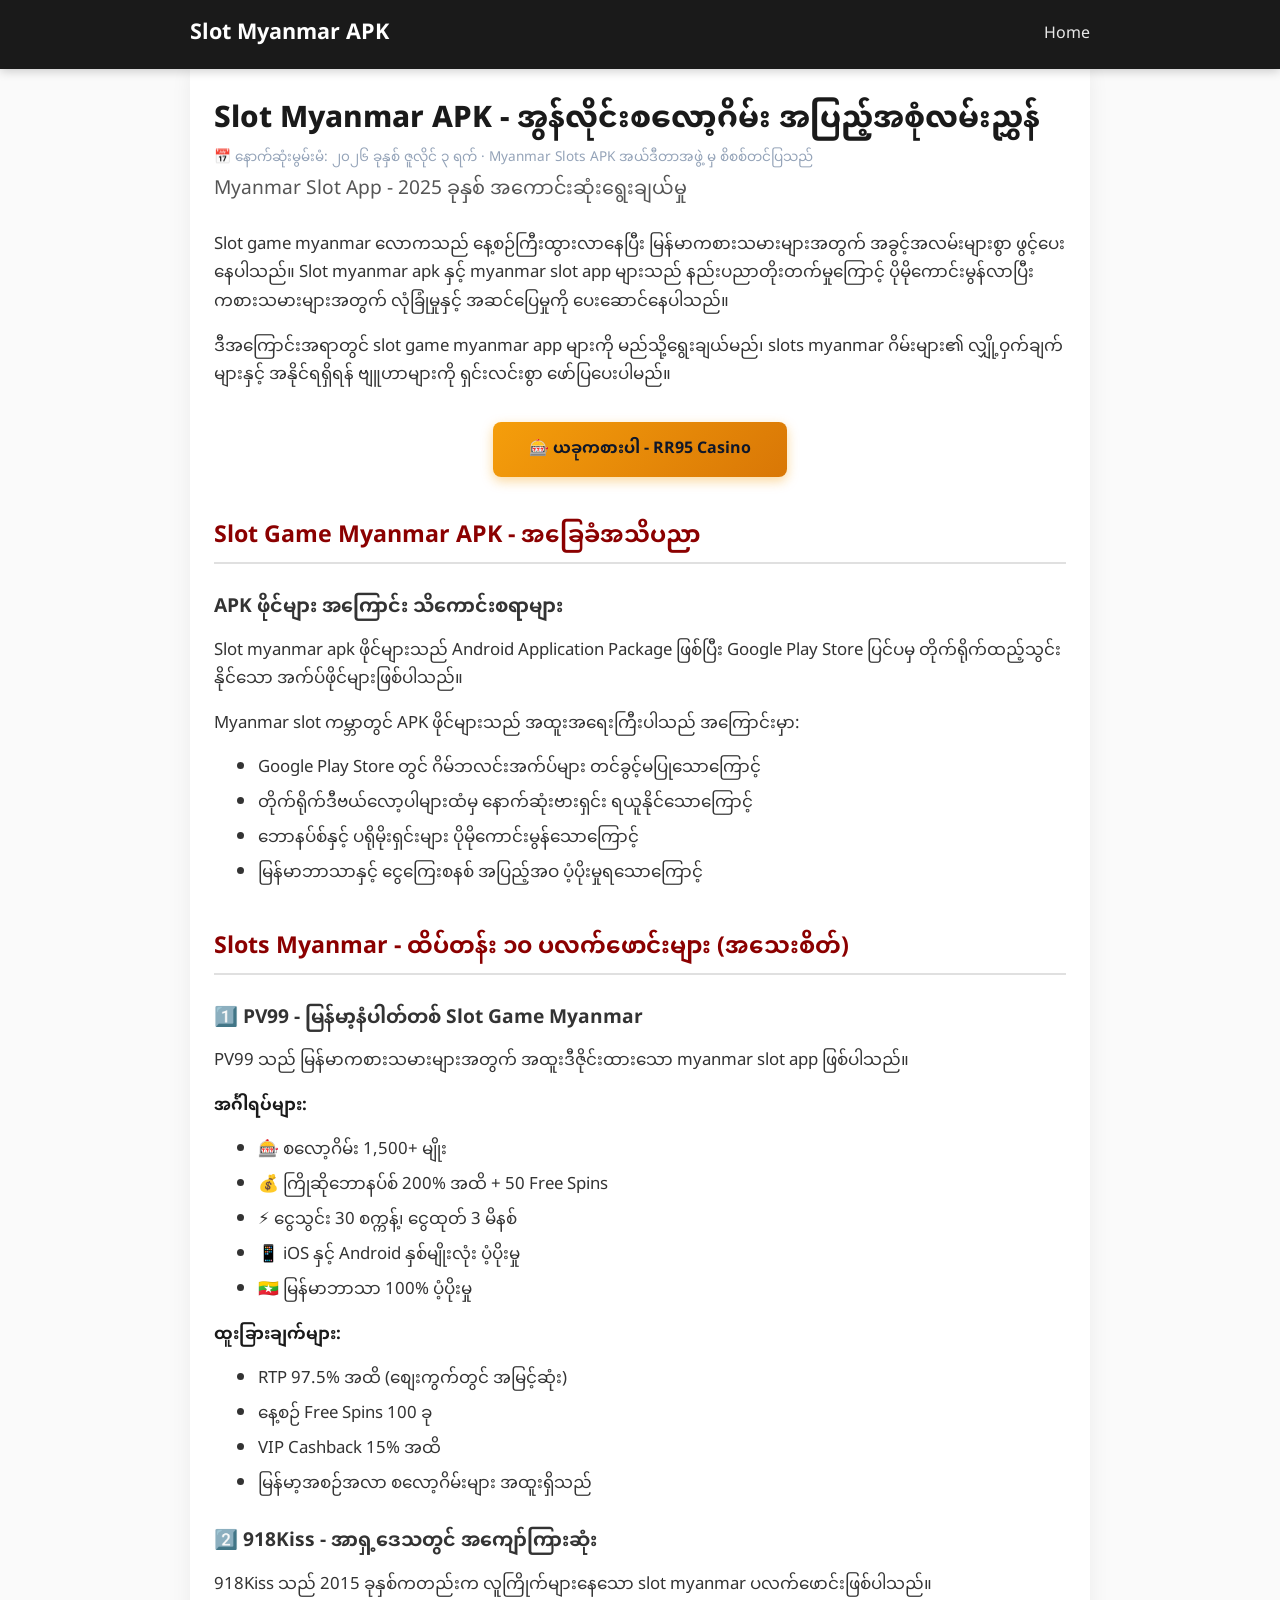
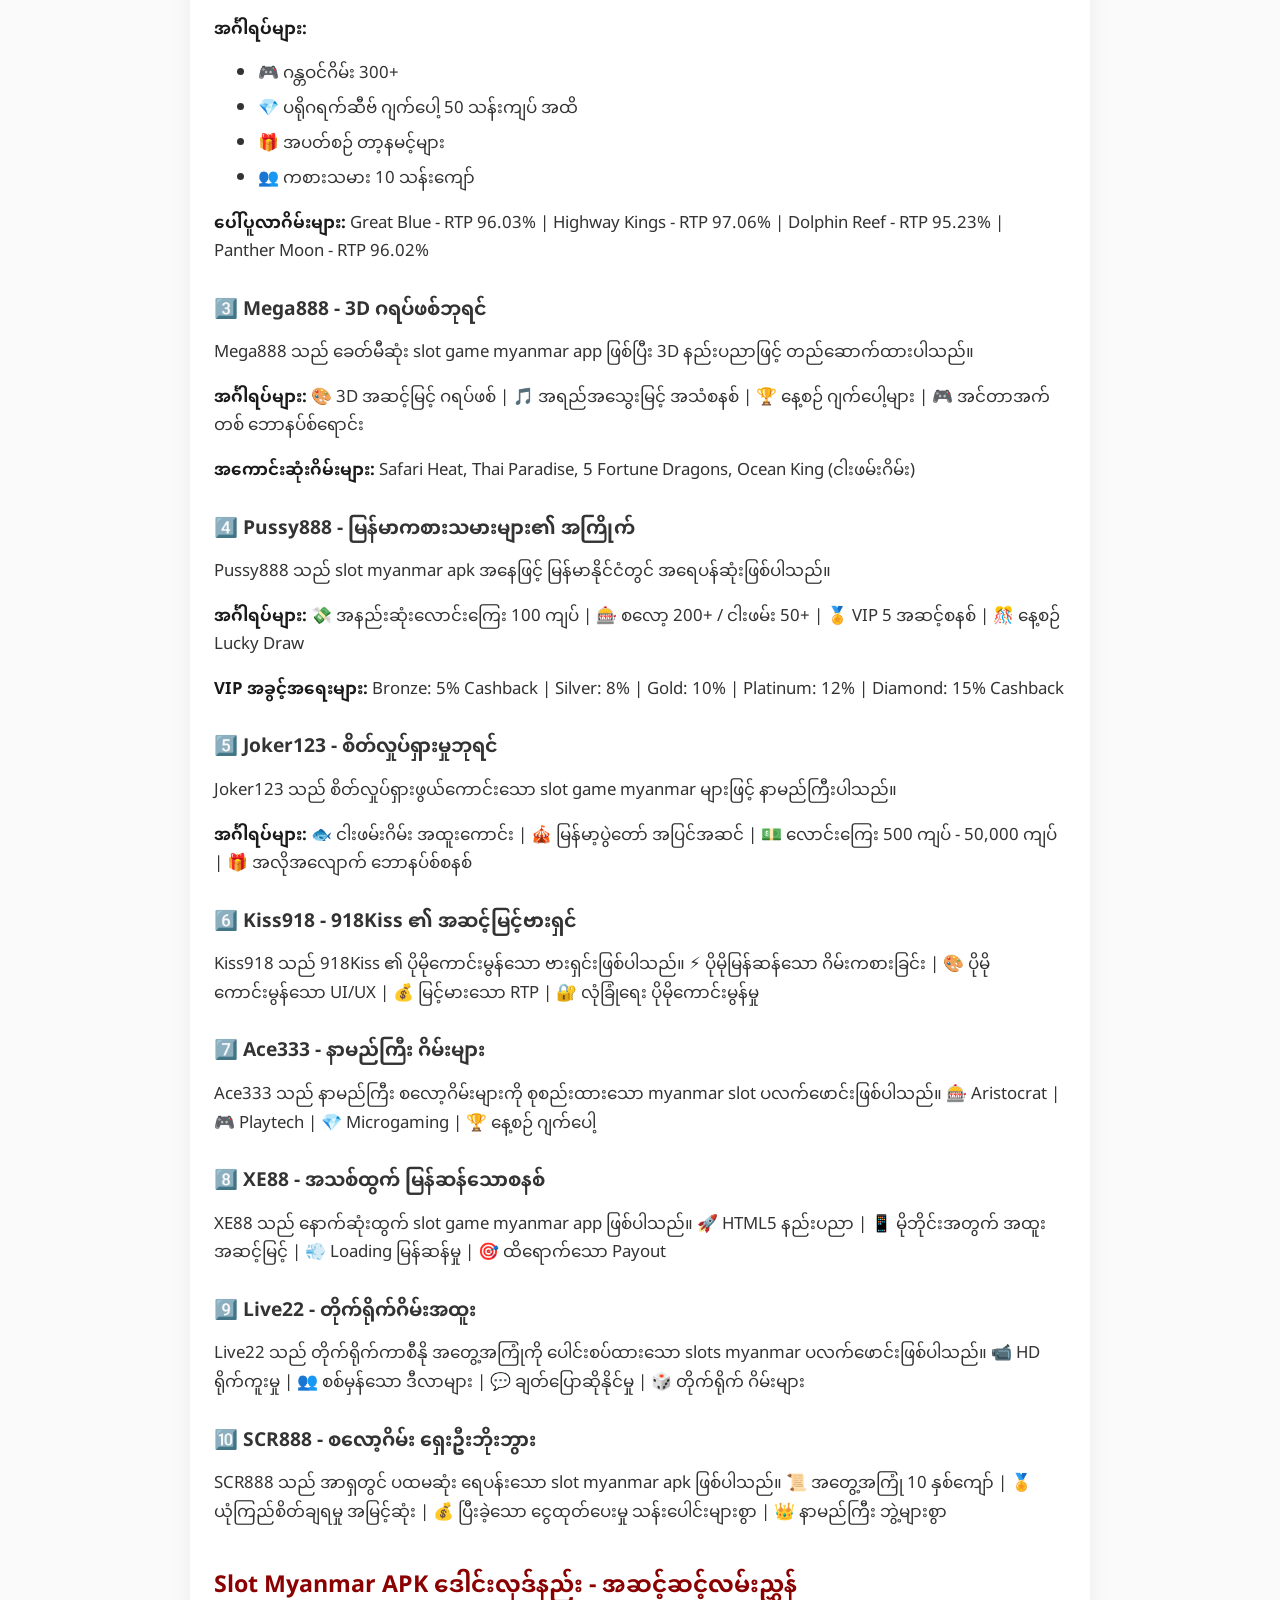
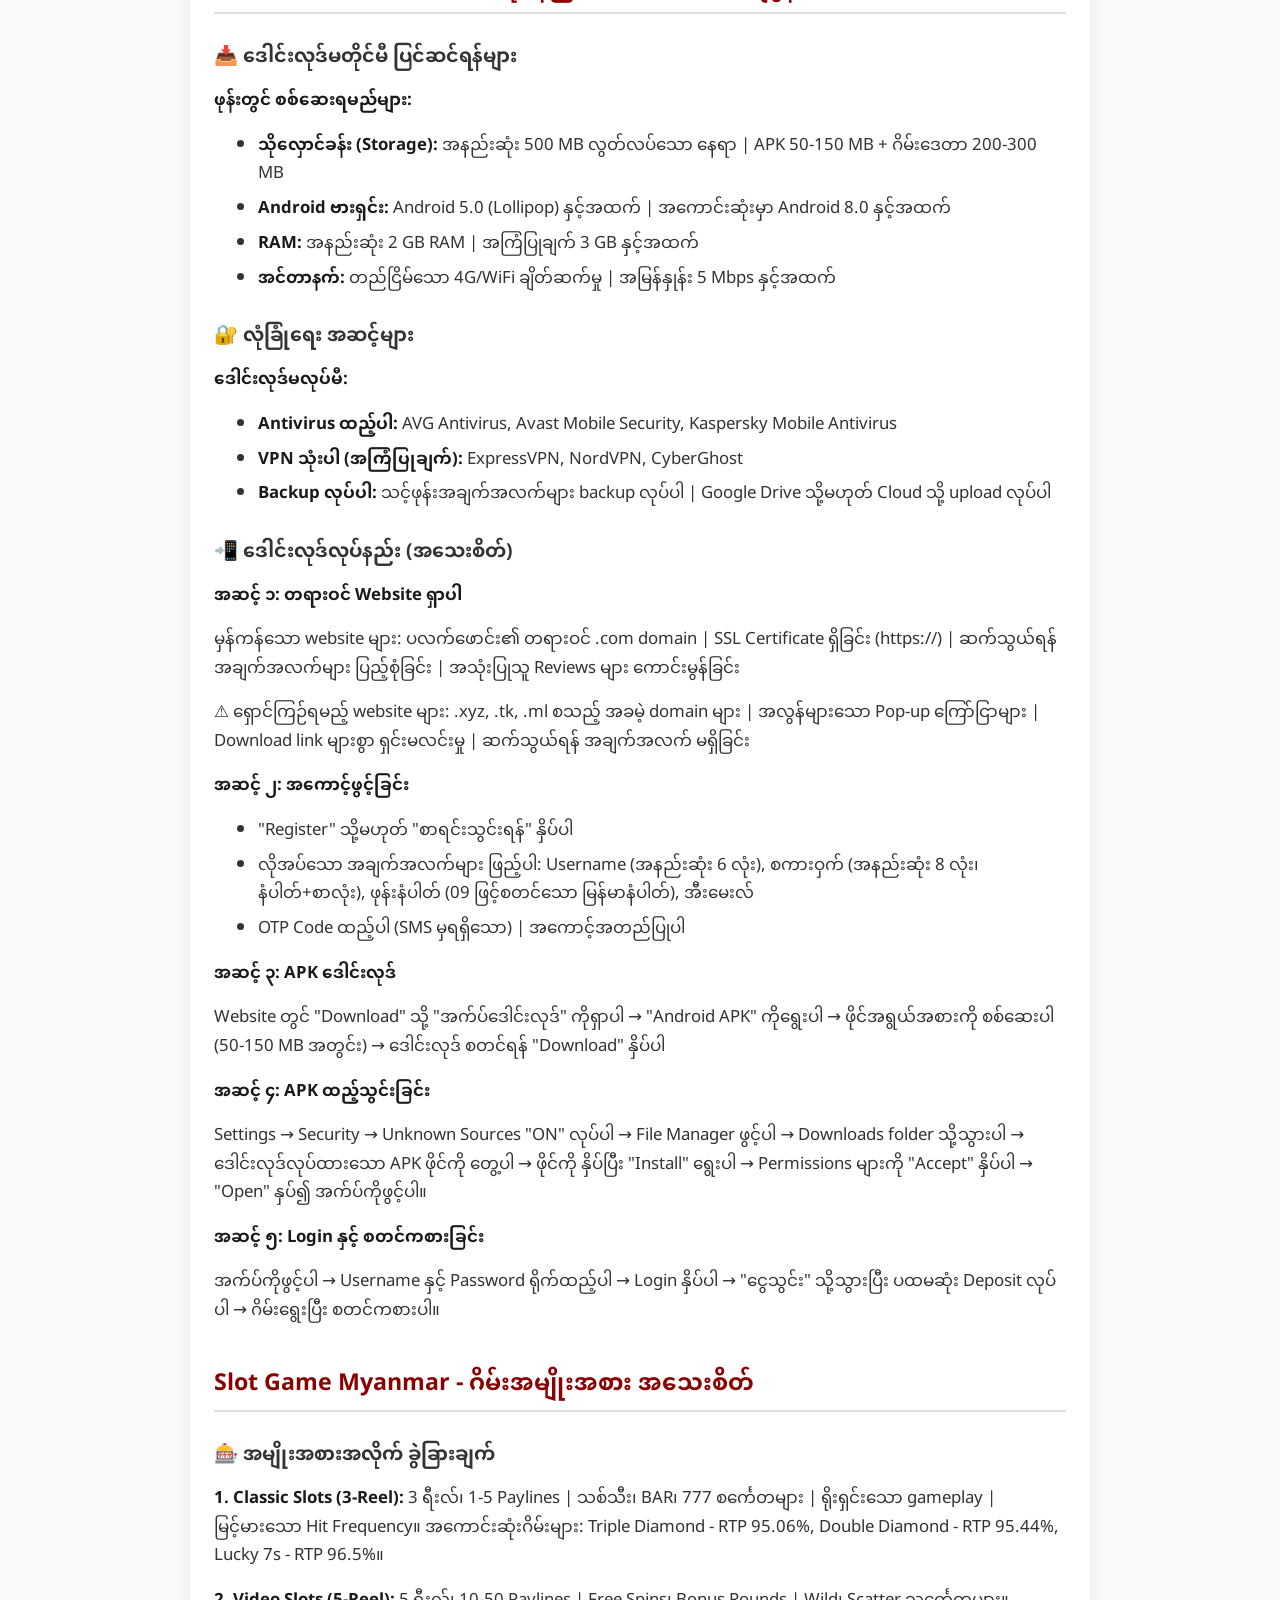
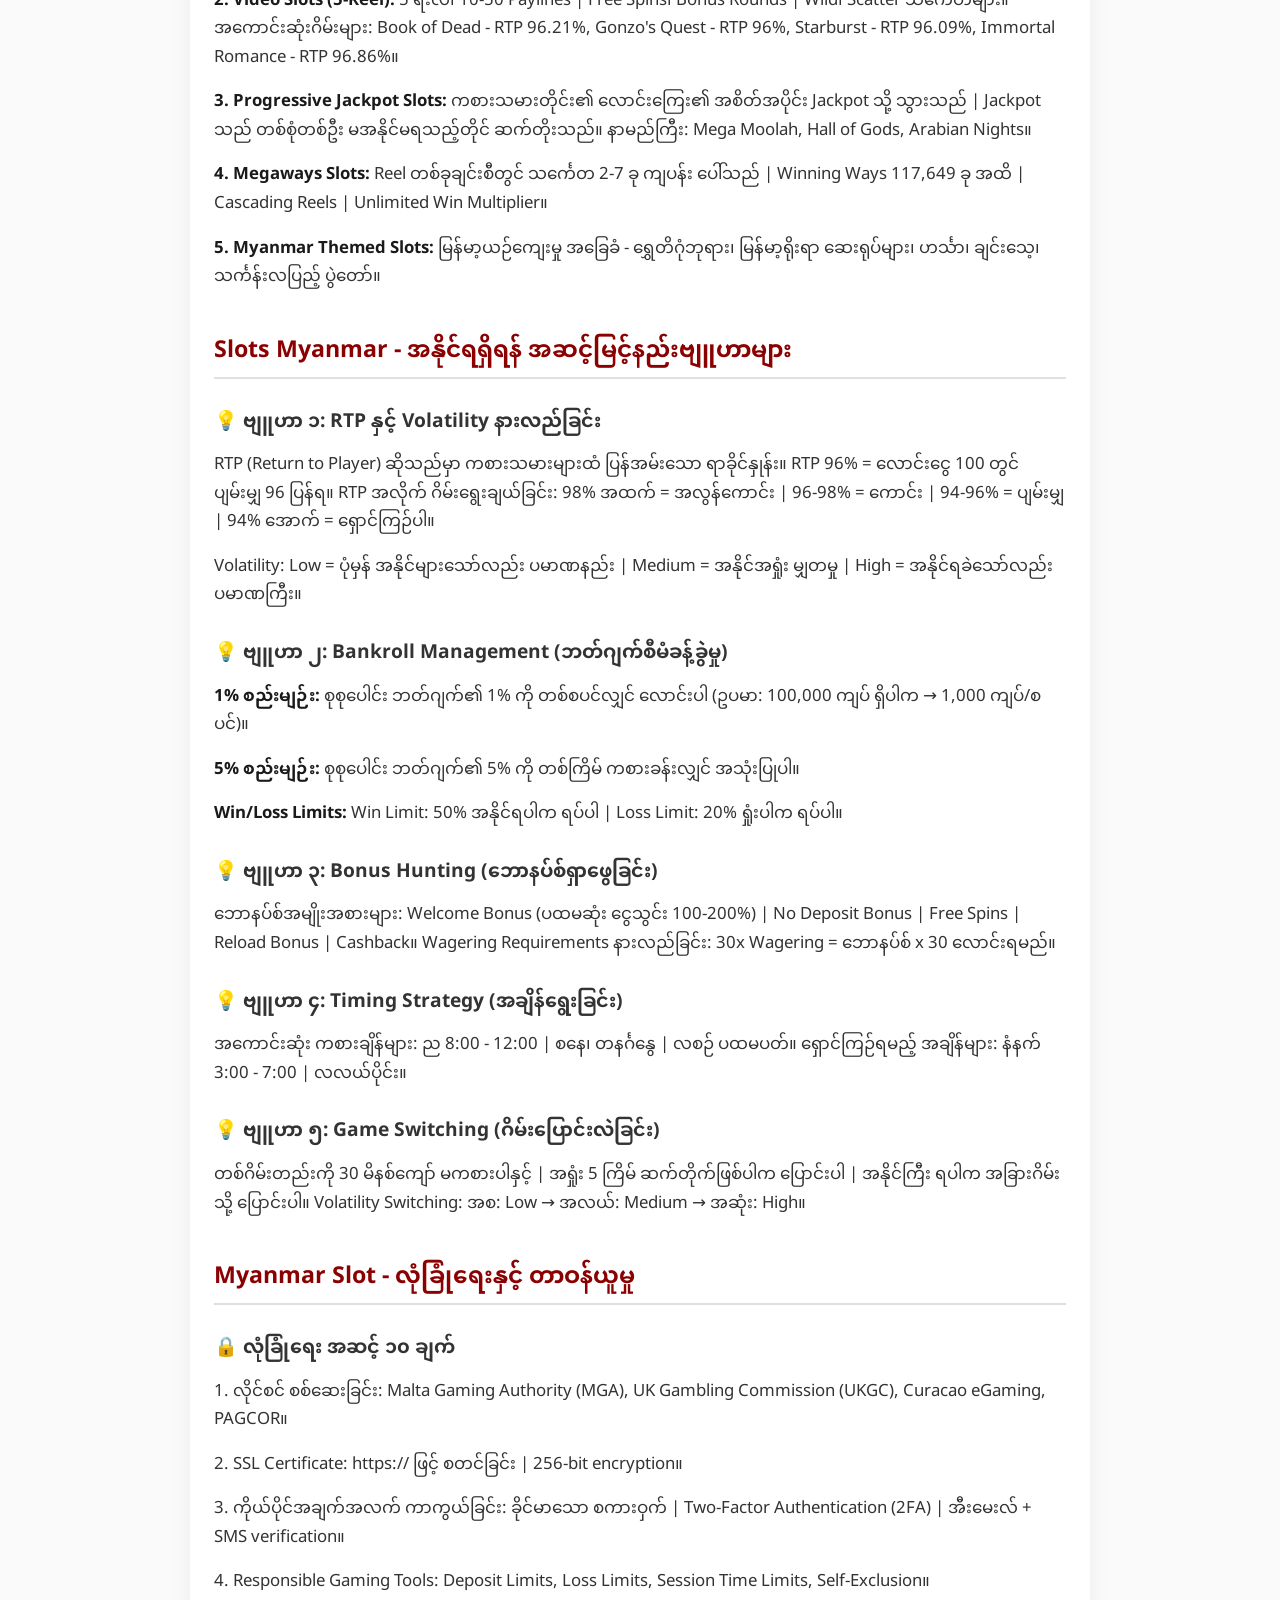
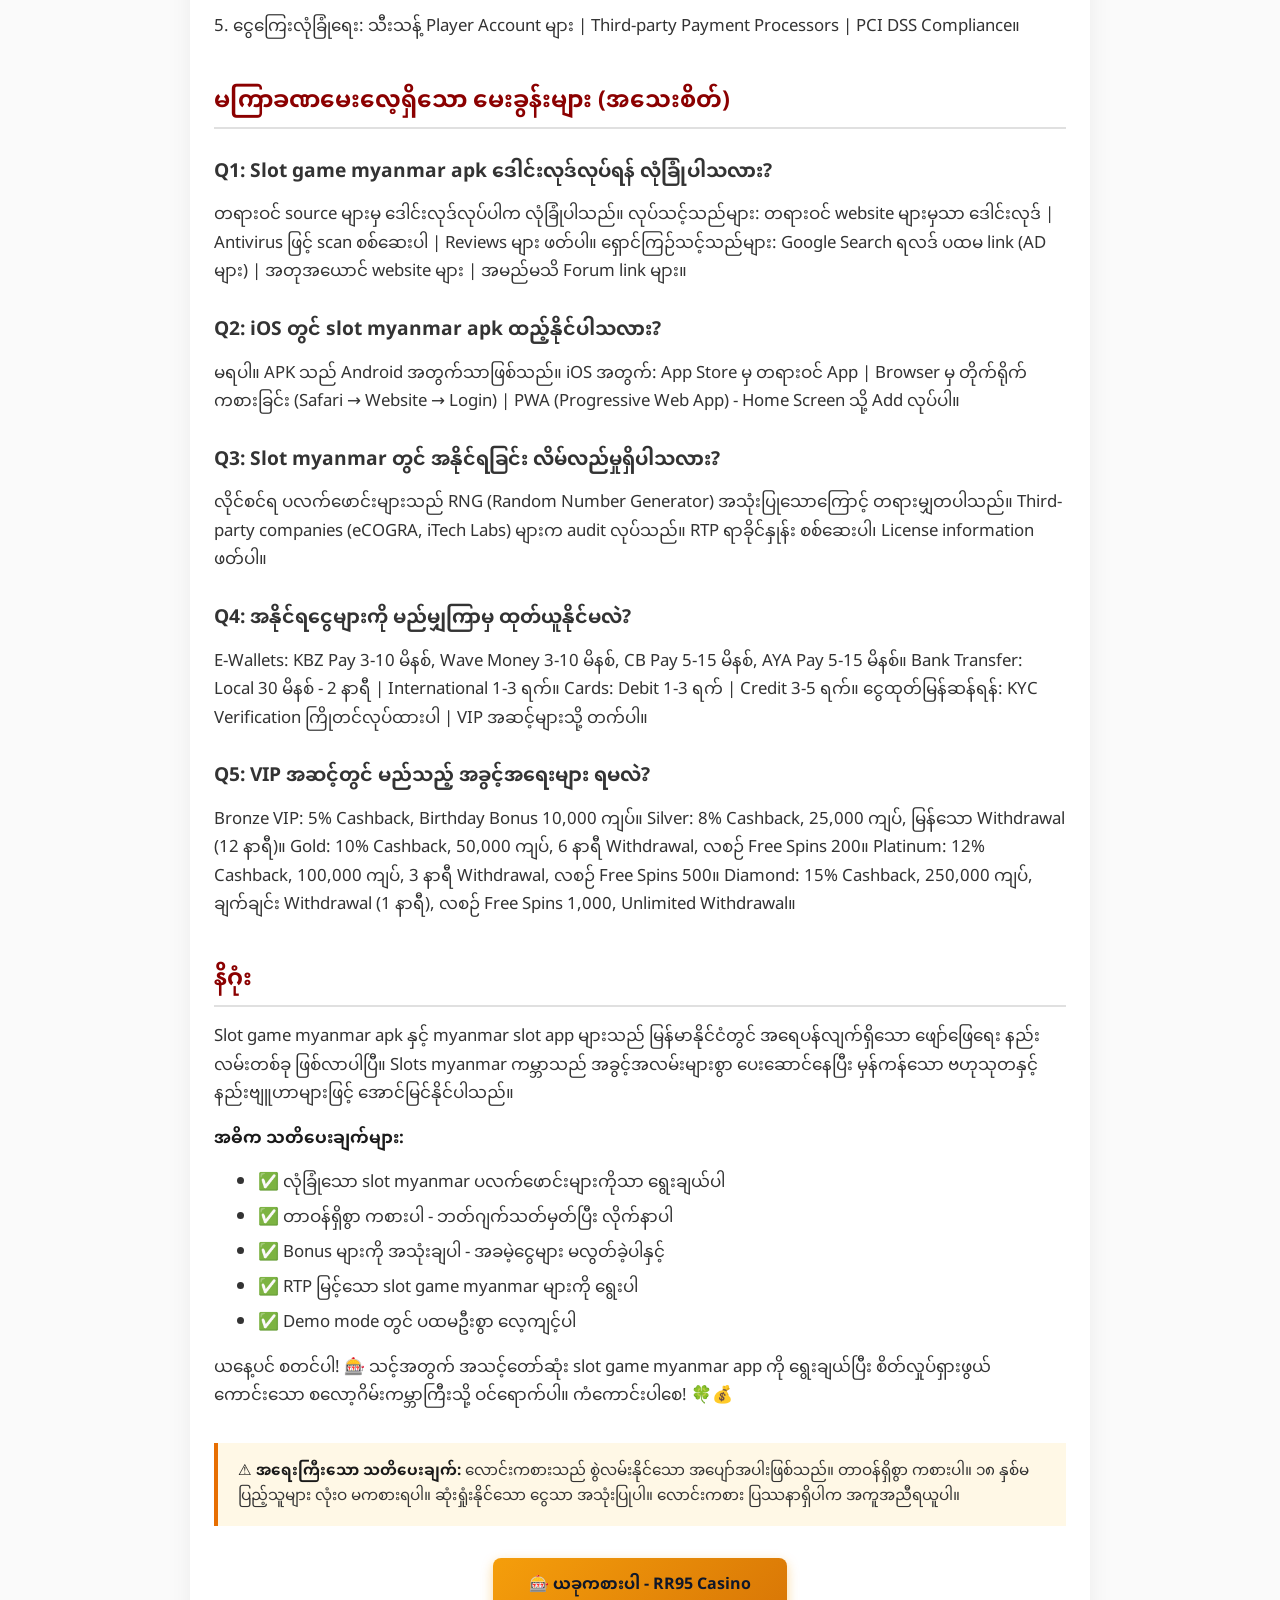
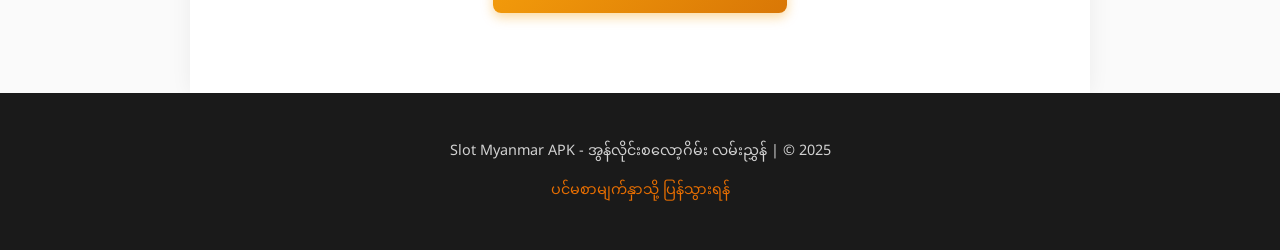
==== commit 85120382: "Merge E-E-A-T into myanbets.com" ====
--- a/index.html
+++ b/index.html
@@ -12,6 +12,8 @@
   <meta name="language" content="my-MM">
   <meta name="theme-color" content="#8B0000">
   <link rel="canonical" href="https://myanbets.com/">
+  <link rel="alternate" hreflang="my-MM" href="https://myanbets.com/">
+  <link rel="alternate" hreflang="x-default" href="https://myanbets.com/">
   <link rel="preconnect" href="https://fonts.googleapis.com">
   <link rel="preconnect" href="https://fonts.gstatic.com" crossorigin>
   <link href="https://fonts.googleapis.com/css2?family=Noto+Sans+Myanmar:wght@300;400;500;700&display=swap" rel="stylesheet">
@@ -220,57 +222,12 @@
           "name": "Wave Money"
         }
       ]
-    },
-    {
-      "@type": "FAQPage",
-      "@id": "https://myanbets.com/#faq",
-      "mainEntity": [
-        {
-          "@type": "Question",
-          "name": "Slot game myanmar apk ဒေါင်းလုဒ်လုပ်ရန် လုံခြုံပါသလား?",
-          "acceptedAnswer": {
-            "@type": "Answer",
-            "text": "တရားဝင် source များမှ ဒေါင်းလုဒ်လုပ်ပါက လုံခြုံပါသည်။ တရားဝင် website များမှသာ ဒေါင်းလုဒ် လုပ်ပါ၊ Antivirus ဖြင့် scan စစ်ဆေးပါ၊ Reviews များ ဖတ်ပါ။ Google Search ရလဒ် မှ ပိုက်ဆံအိမ်ထဲ ဝင်နိုင်သော link များ ရှောင်ပါ။"
-          }
-        },
-        {
-          "@type": "Question",
-          "name": "iOS တွင် slot myanmar apk ထည့်နိုင်ပါသလား?",
-          "acceptedAnswer": {
-            "@type": "Answer",
-            "text": "မရပါ။ APK သည် Android အတွက်သာဖြစ်သည်။ iOS အတွက်: App Store မှ တရားဝင် App၊ Browser မှ တိုက်ရိုက်ကစားခြင်း (Safari → Website → Login)၊ PWA (Progressive Web App) — Home Screen သို့ Add လုပ်ပါ။"
-          }
-        },
-        {
-          "@type": "Question",
-          "name": "Slot myanmar တွင် အနိုင်ရခြင်း လိမ်လည်မှုရှိပါသလား?",
-          "acceptedAnswer": {
-            "@type": "Answer",
-            "text": "လိုင်စင်ရ ပလက်ဖောင်းများသည် RNG (Random Number Generator) အသုံးပြုသောကြောင့် တရားမျှတပါသည်။ Third-party companies (eCOGRA, iTech Labs) များက audit လုပ်သည်။ RTP ရာခိုင်နှုန်း စစ်ဆေးပါ၊ License information ကြည့်ပါ။"
-          }
-        },
-        {
-          "@type": "Question",
-          "name": "အနိုင်ရငွေများကို မည်မျှကြာမှ ထုတ်ယူနိုင်မလဲ?",
-          "acceptedAnswer": {
-            "@type": "Answer",
-            "text": "E-Wallets: KBZ Pay 3-10 မိနစ်, Wave Money 3-10 မိနစ်, CB Pay 5-15 မိနစ်, AYA Pay 5-15 မိနစ်။ Bank Transfer: Local 30 မိနစ် - 2 နာရီ၊ International 1-3 ရက်။ Cards: Debit 1-3 ရက်၊ Credit 3-5 ရက်။"
-          }
-        },
-        {
-          "@type": "Question",
-          "name": "VIP အဆင့်တွင် မည်သည့် အခွင့်အရေးများ ရမလဲ?",
-          "acceptedAnswer": {
-            "@type": "Answer",
-            "text": "Bronze VIP: 5% Cashback, Birthday Bonus 10,000 ကျပ်။ Silver: 8% Cashback, 25,000 ကျပ်, မြန်သော Withdrawal (12 နာရီ)။ Gold: 10% Cashback, 50,000 ကျပ်, 6 နာရီ Withdrawal, လစဉ် Free Spins 200။ Platinum: ပိုမို Cashback %, ပိုကြီးသော Bonus များ။"
-          }
-        }
-      ]
     }
   ]
 }
 </script>
-    </head>
+      <script src="/assets/affiliate-click-tracking.js" defer></script>
+</head>
 <body>
   <header class="site-header">
     <div class="site-header-inner">
@@ -284,13 +241,14 @@
   <main>
     <article>
       <h1>Slot Myanmar APK - အွန်လိုင်းစလော့ဂိမ်း အပြည့်အစုံလမ်းညွှန်</h1>
+      <p style="font-size:0.85rem;color:#94a3b8;margin:0.25rem 0;">📅 နောက်ဆုံးမွမ်းမံ: ၂၀၂၆ ခုနှစ် ဇူလိုင် ၃ ရက် · Myanmar Slots APK အယ်ဒီတာအဖွဲ့ မှ စိစစ်တင်ပြသည်</p>
       <p class="subtitle">Myanmar Slot App - 2025 ခုနှစ် အကောင်းဆုံးရွေးချယ်မှု</p>
 
       <p>Slot game myanmar လောကသည် နေ့စဉ်ကြီးထွားလာနေပြီး မြန်မာကစားသမားများအတွက် အခွင့်အလမ်းများစွာ ဖွင့်ပေးနေပါသည်။ Slot myanmar apk နှင့် myanmar slot app များသည် နည်းပညာတိုးတက်မှုကြောင့် ပိုမိုကောင်းမွန်လာပြီး ကစားသမားများအတွက် လုံခြုံမှုနှင့် အဆင်ပြေမှုကို ပေးဆောင်နေပါသည်။</p>
       <p>ဒီအကြောင်းအရာတွင် slot game myanmar app များကို မည်သို့ရွေးချယ်မည်၊ slots myanmar ဂိမ်းများ၏ လျှို့ဝှက်ချက်များနှင့် အနိုင်ရရှိရန် ဗျူဟာများကို ရှင်းလင်းစွာ ဖော်ပြပေးပါမည်။</p>
 
       <div style="text-align:center;margin:32px 0;">
-        <a href="/go/b" data-cta-1="hero-cta" target="_blank" rel="nofollow noopener sponsored" style="display:inline-block;background:linear-gradient(135deg,#f59e0b 0%,#d97706 100%);color:#0f172a;padding:14px 36px;border-radius:8px;font-weight:bold;text-decoration:none;font-size:16px;box-shadow:0 4px 12px rgba(245,158,11,0.4);font-family:'Noto Sans Myanmar',sans-serif;">
+        <a href="/go/b" data-cta-1="hero-cta" style="display:inline-block;background:linear-gradient(135deg,#f59e0b 0%,#d97706 100%);color:#0f172a;padding:14px 36px;border-radius:8px;font-weight:bold;text-decoration:none;font-size:16px;box-shadow:0 4px 12px rgba(245,158,11,0.4);font-family:'Noto Sans Myanmar',sans-serif;" target="_blank" rel="sponsored nofollow noopener noreferrer">
           🎰 ယခုကစားပါ - RR95 Casino
         </a>
       </div>
@@ -472,7 +430,7 @@
         <strong>⚠️ အရေးကြီးသော သတိပေးချက်:</strong> လောင်းကစားသည် စွဲလမ်းနိုင်သော အပျော်အပါးဖြစ်သည်။ တာဝန်ရှိစွာ ကစားပါ။ ၁၈ နှစ်မပြည့်သူများ လုံးဝ မကစားရပါ။ ဆုံးရှုံးနိုင်သော ငွေသာ အသုံးပြုပါ။ လောင်းကစား ပြဿနာရှိပါက အကူအညီရယူပါ။
       </div>
     <div style="text-align:center;margin:32px 0;">
-        <a href="/go/b" data-cta-3="end" target="_blank" rel="nofollow noopener sponsored" style="display:inline-block;background:linear-gradient(135deg,#f59e0b 0%,#d97706 100%);color:#0f172a;padding:14px 36px;border-radius:8px;font-weight:bold;text-decoration:none;font-size:16px;box-shadow:0 4px 12px rgba(245,158,11,0.4);font-family:'Noto Sans Myanmar',sans-serif;">
+        <a href="/go/b2" data-cta-3="end" style="display:inline-block;background:linear-gradient(135deg,#f59e0b 0%,#d97706 100%);color:#0f172a;padding:14px 36px;border-radius:8px;font-weight:bold;text-decoration:none;font-size:16px;box-shadow:0 4px 12px rgba(245,158,11,0.4);font-family:'Noto Sans Myanmar',sans-serif;" target="_blank" rel="sponsored nofollow noopener noreferrer">
           🎰 ယခုကစားပါ - RR95 Casino
         </a>
       </div>
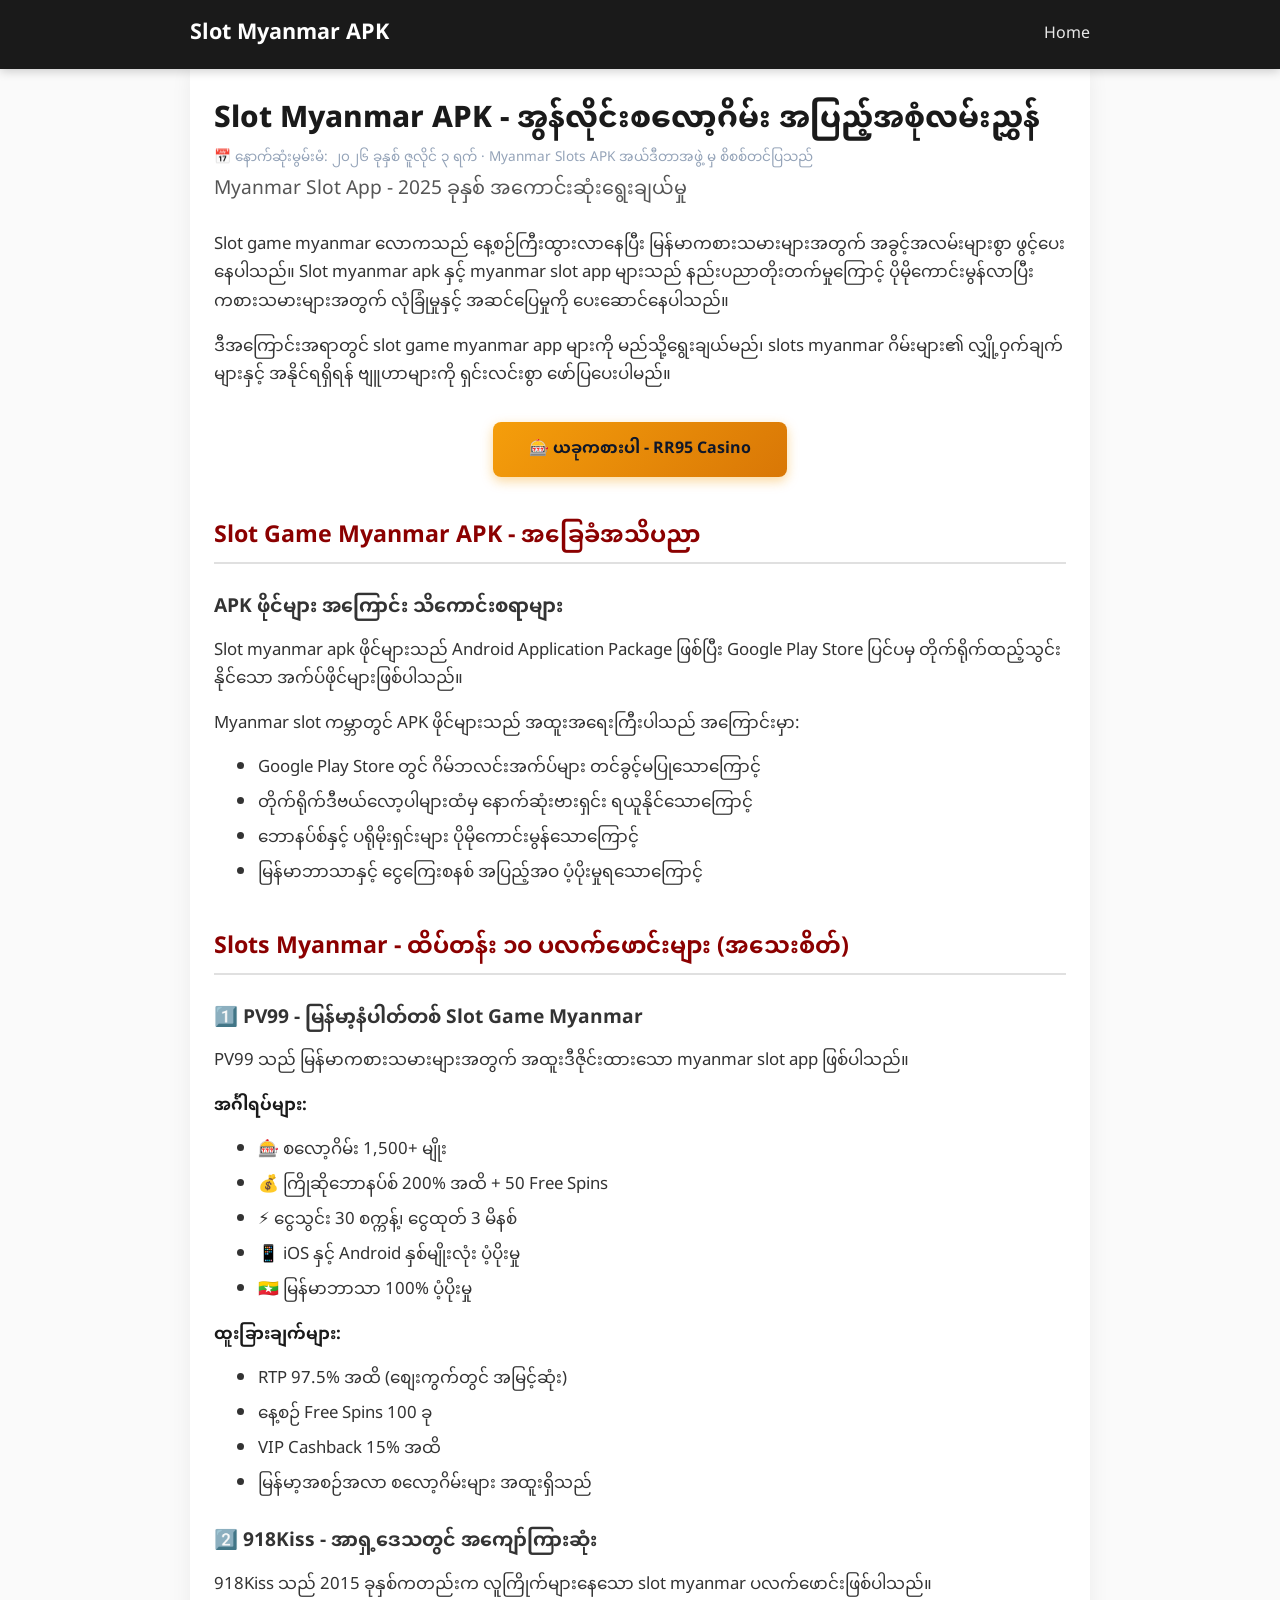
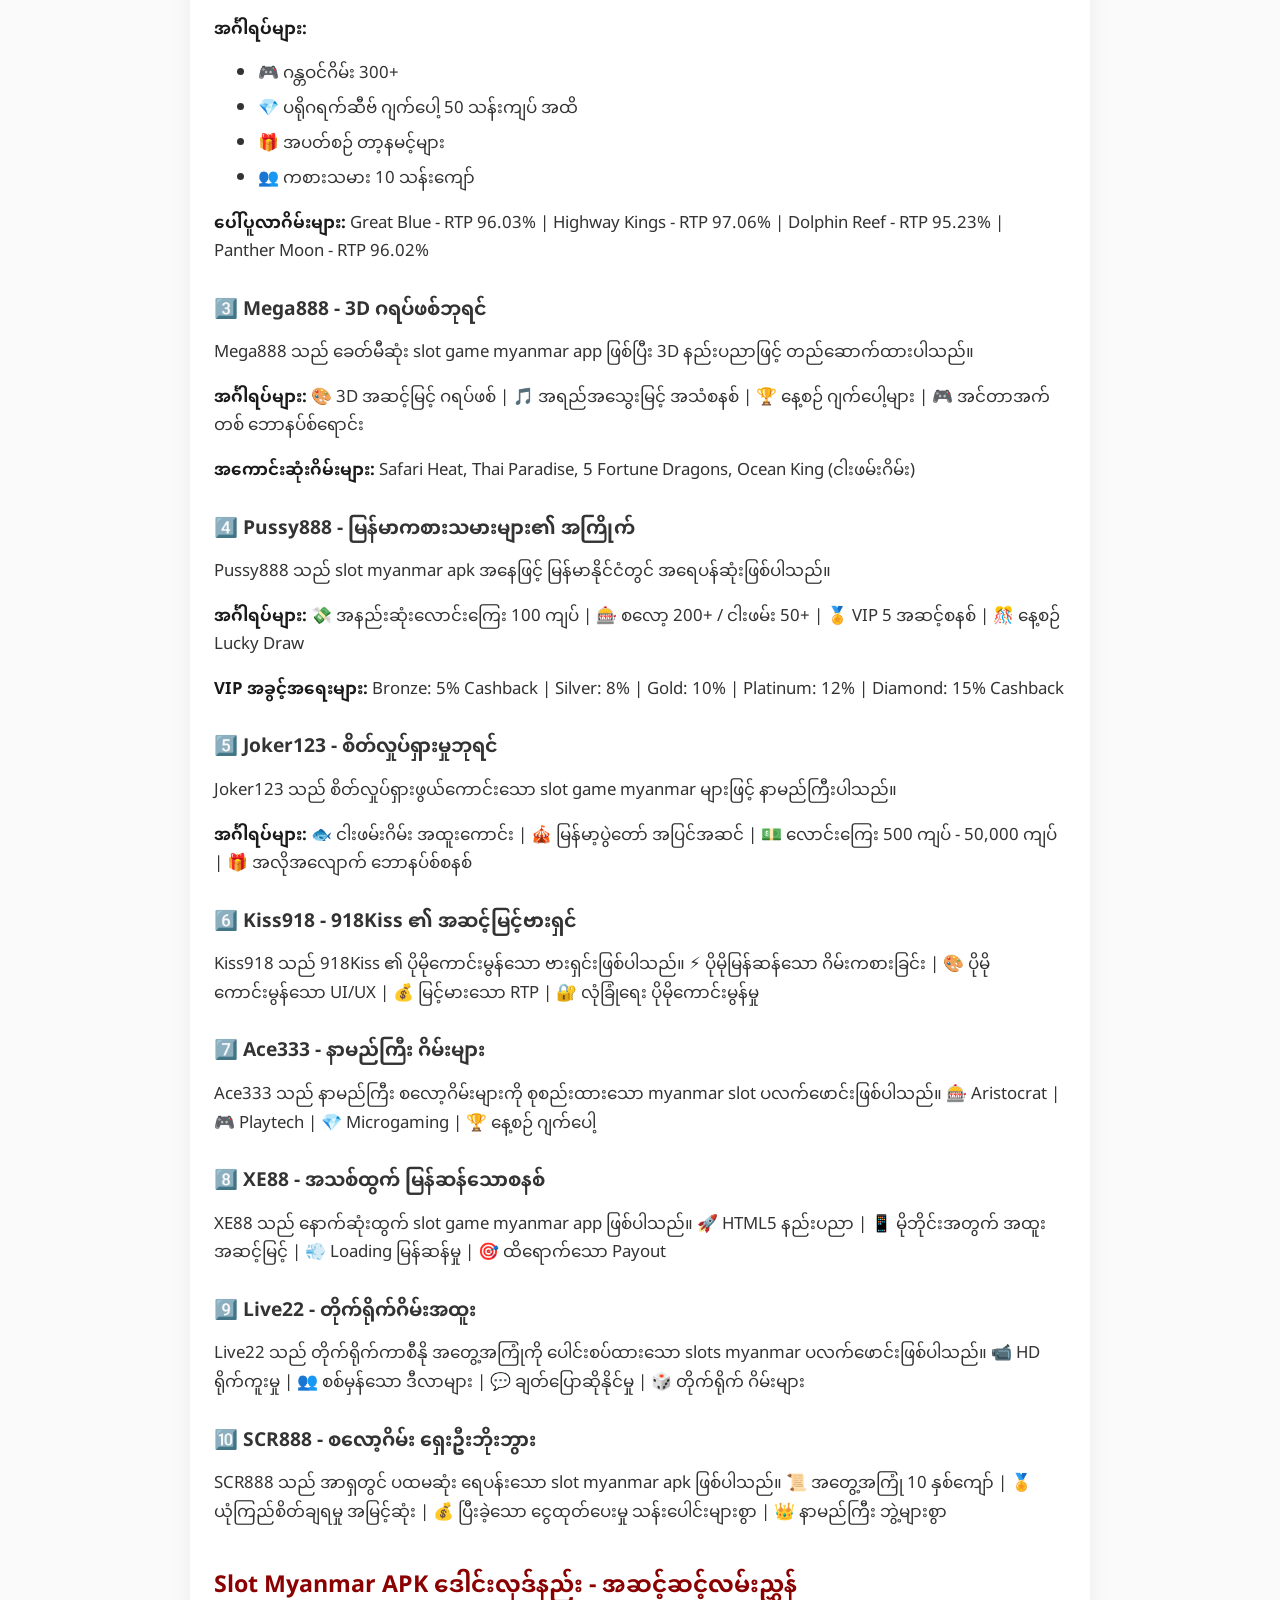
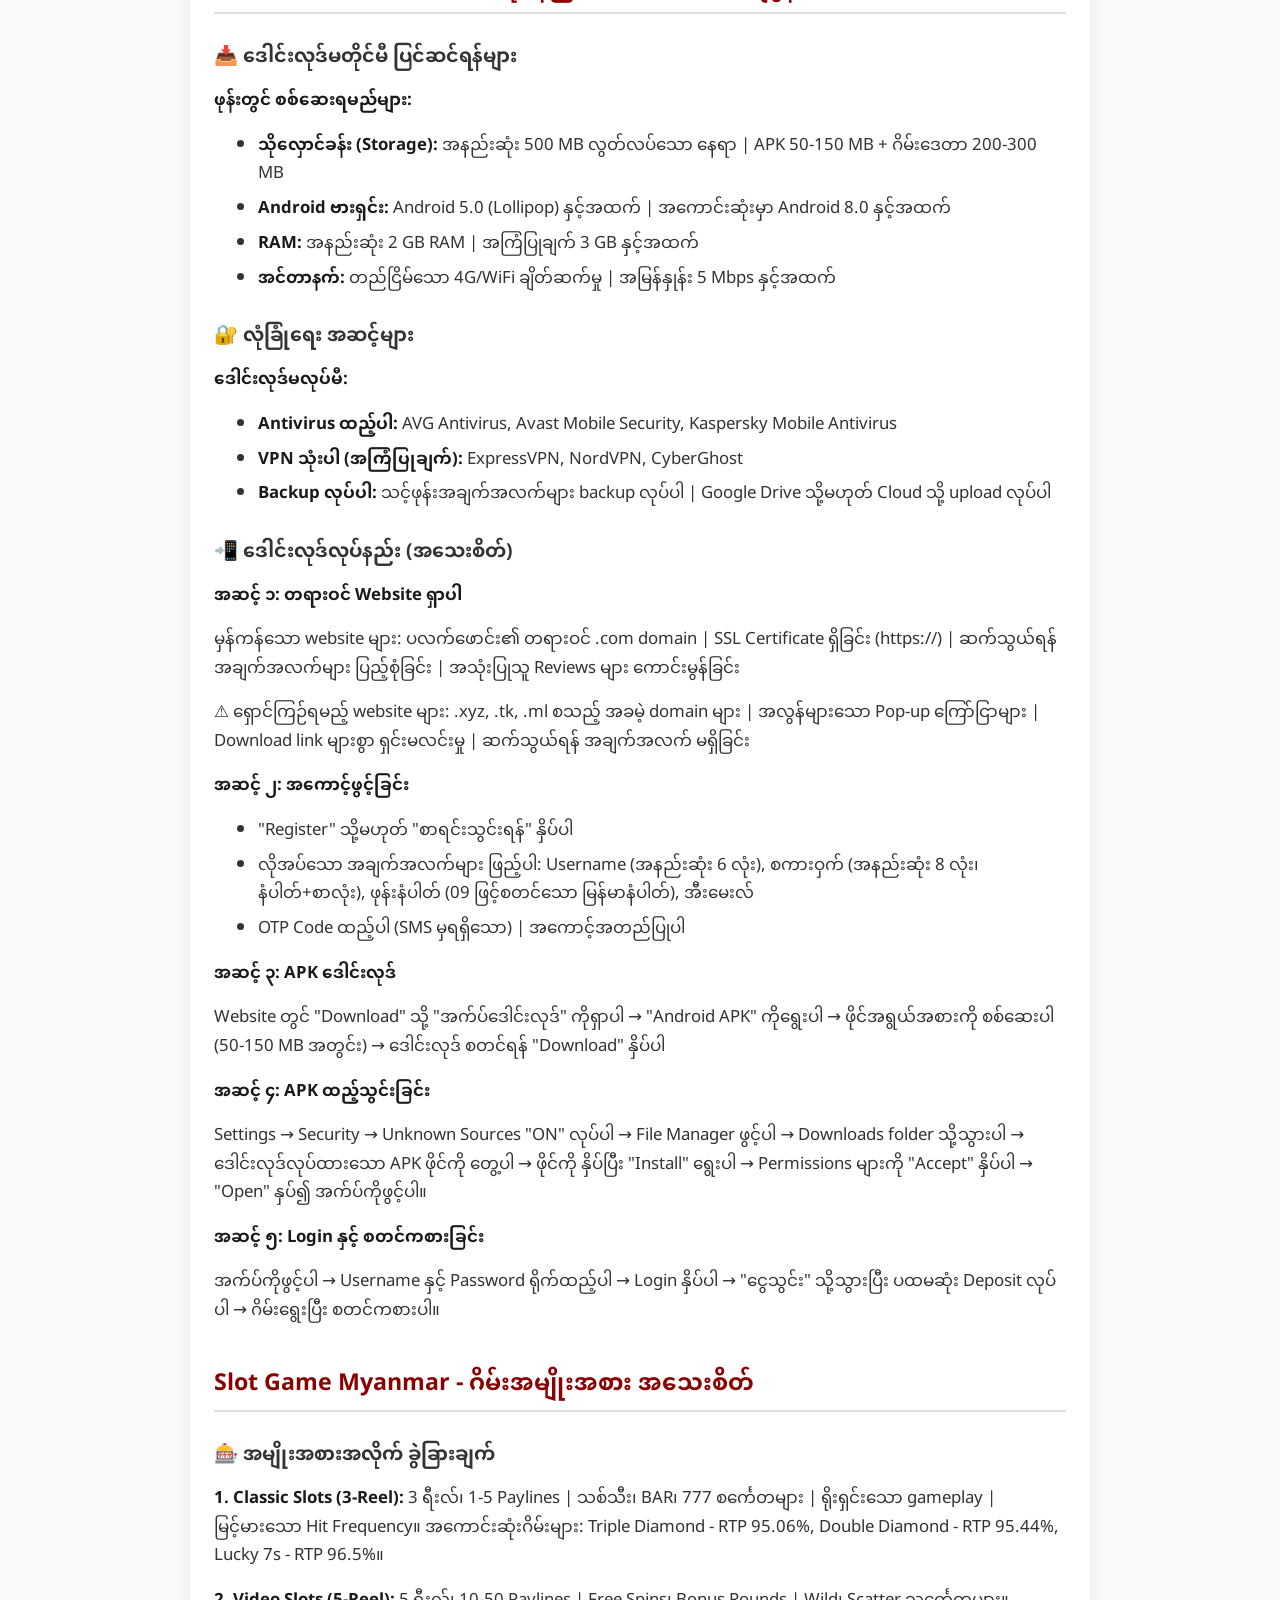
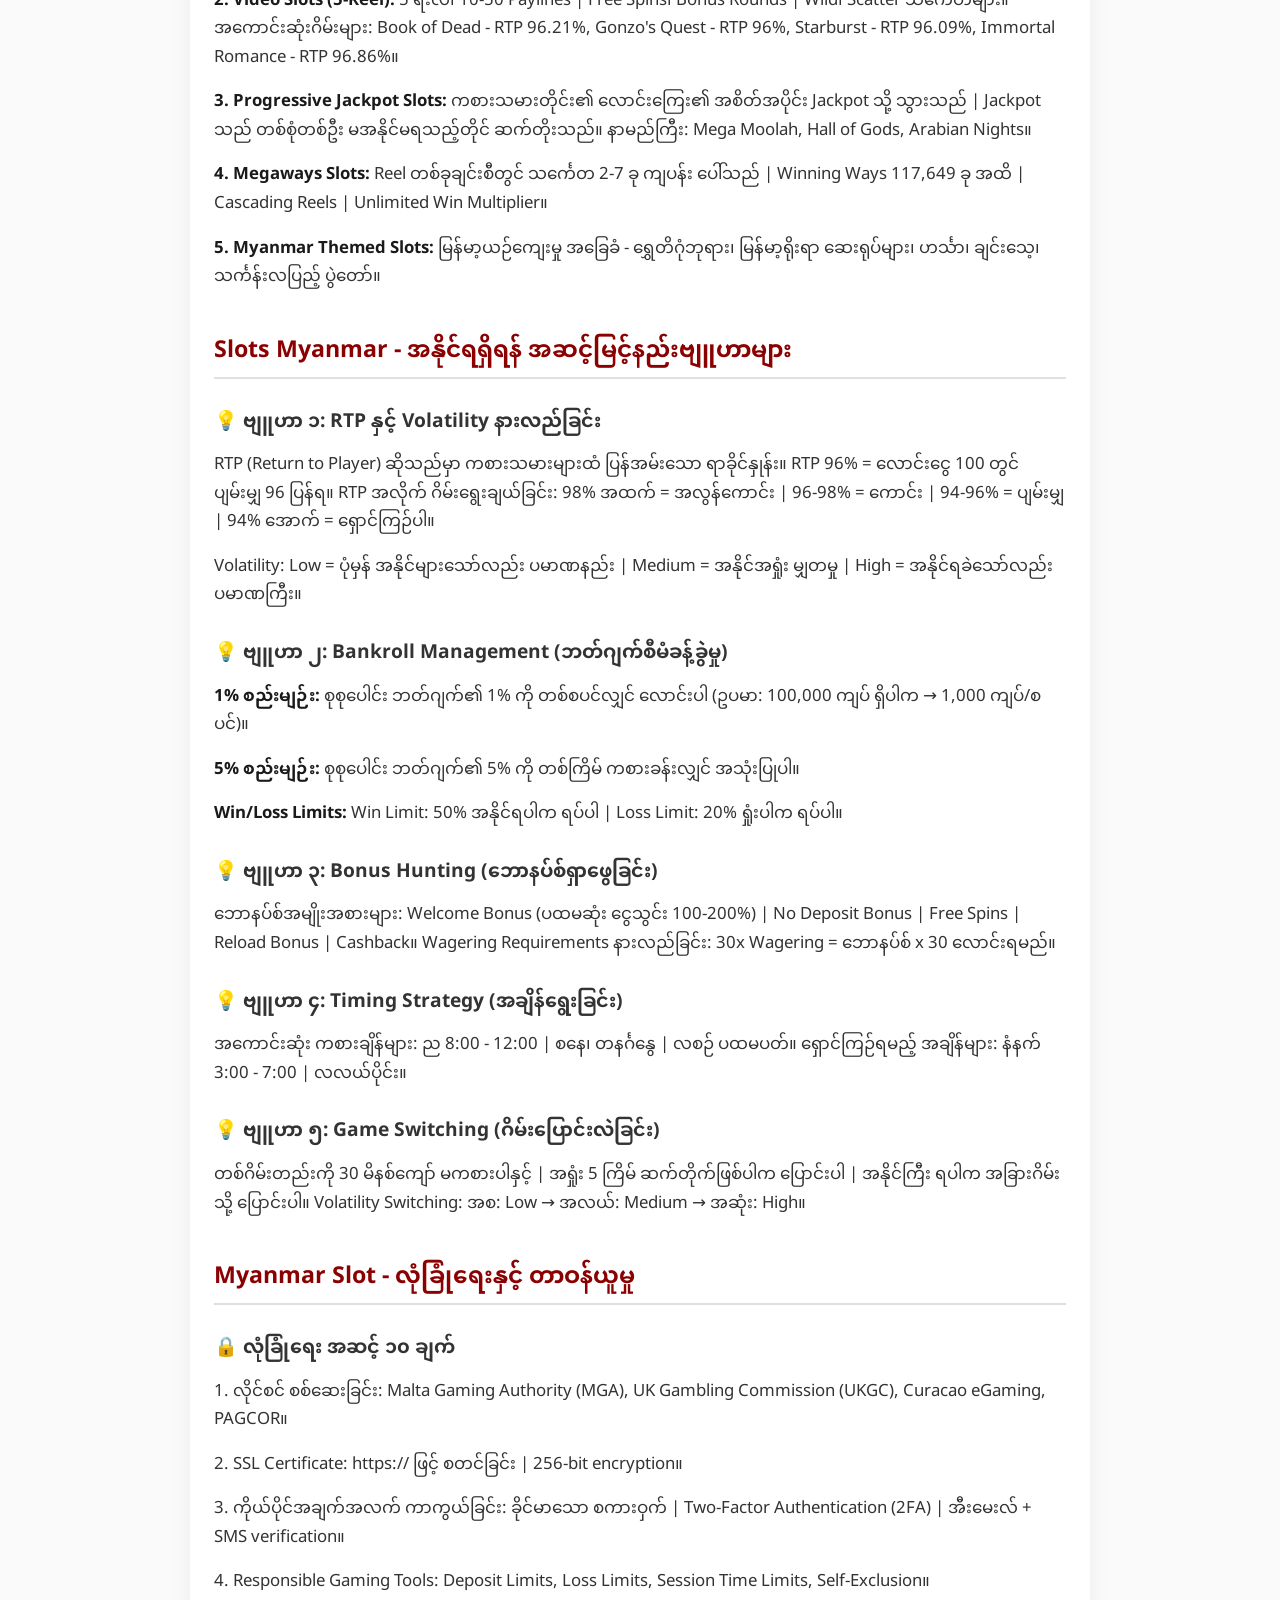
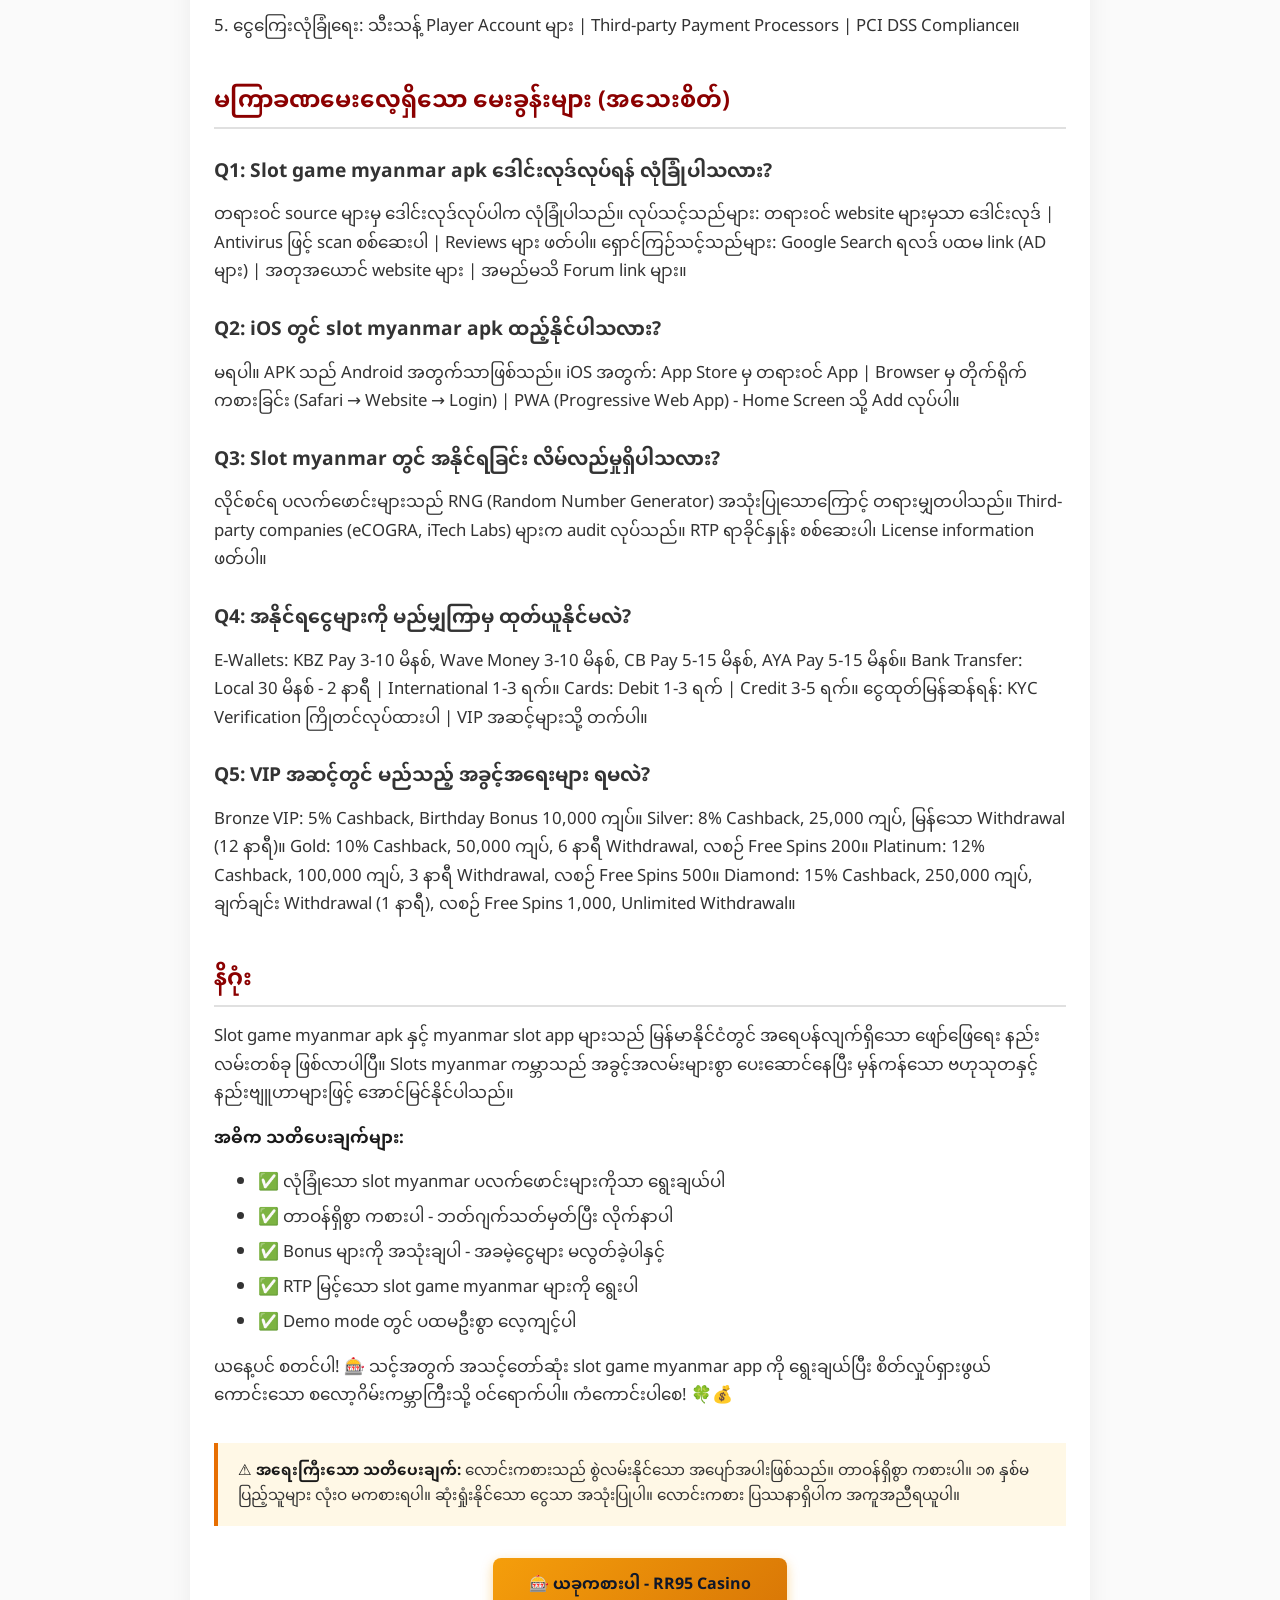
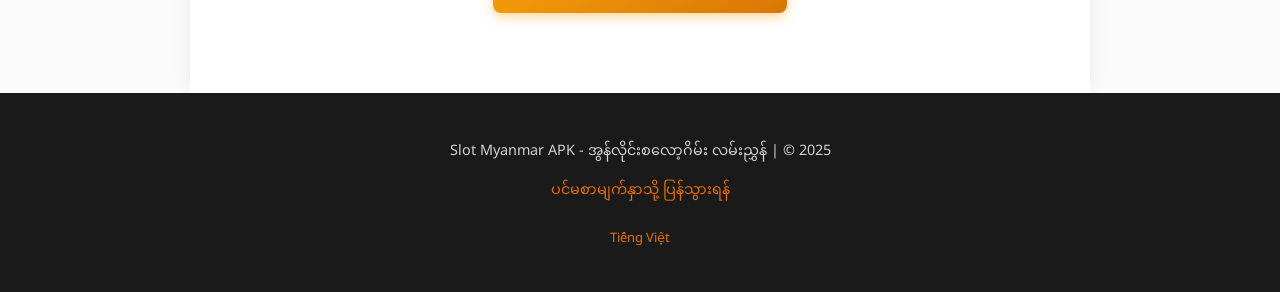
==== commit 2c1828cf: "seo: add Vietnamese guide page and /go/vn affiliate route Adds a standalone vi-VN article, internal " ====
--- a/index.html
+++ b/index.html
@@ -440,7 +440,9 @@
   <footer>
     <p>Slot Myanmar APK - အွန်လိုင်းစလော့ဂိမ်း လမ်းညွှန် | © 2025</p>
     <p><a href="/">ပင်မစာမျက်နှာသို့ ပြန်သွားရန်</a></p>
-  </footer>
+  
+<div class="vi-link" style="text-align:center;padding:10px 0;font-size:13px"><a href="/vi/" hreflang="vi" lang="vi">Tiếng Việt</a></div>
+</footer>
 
 </body>
 </html>
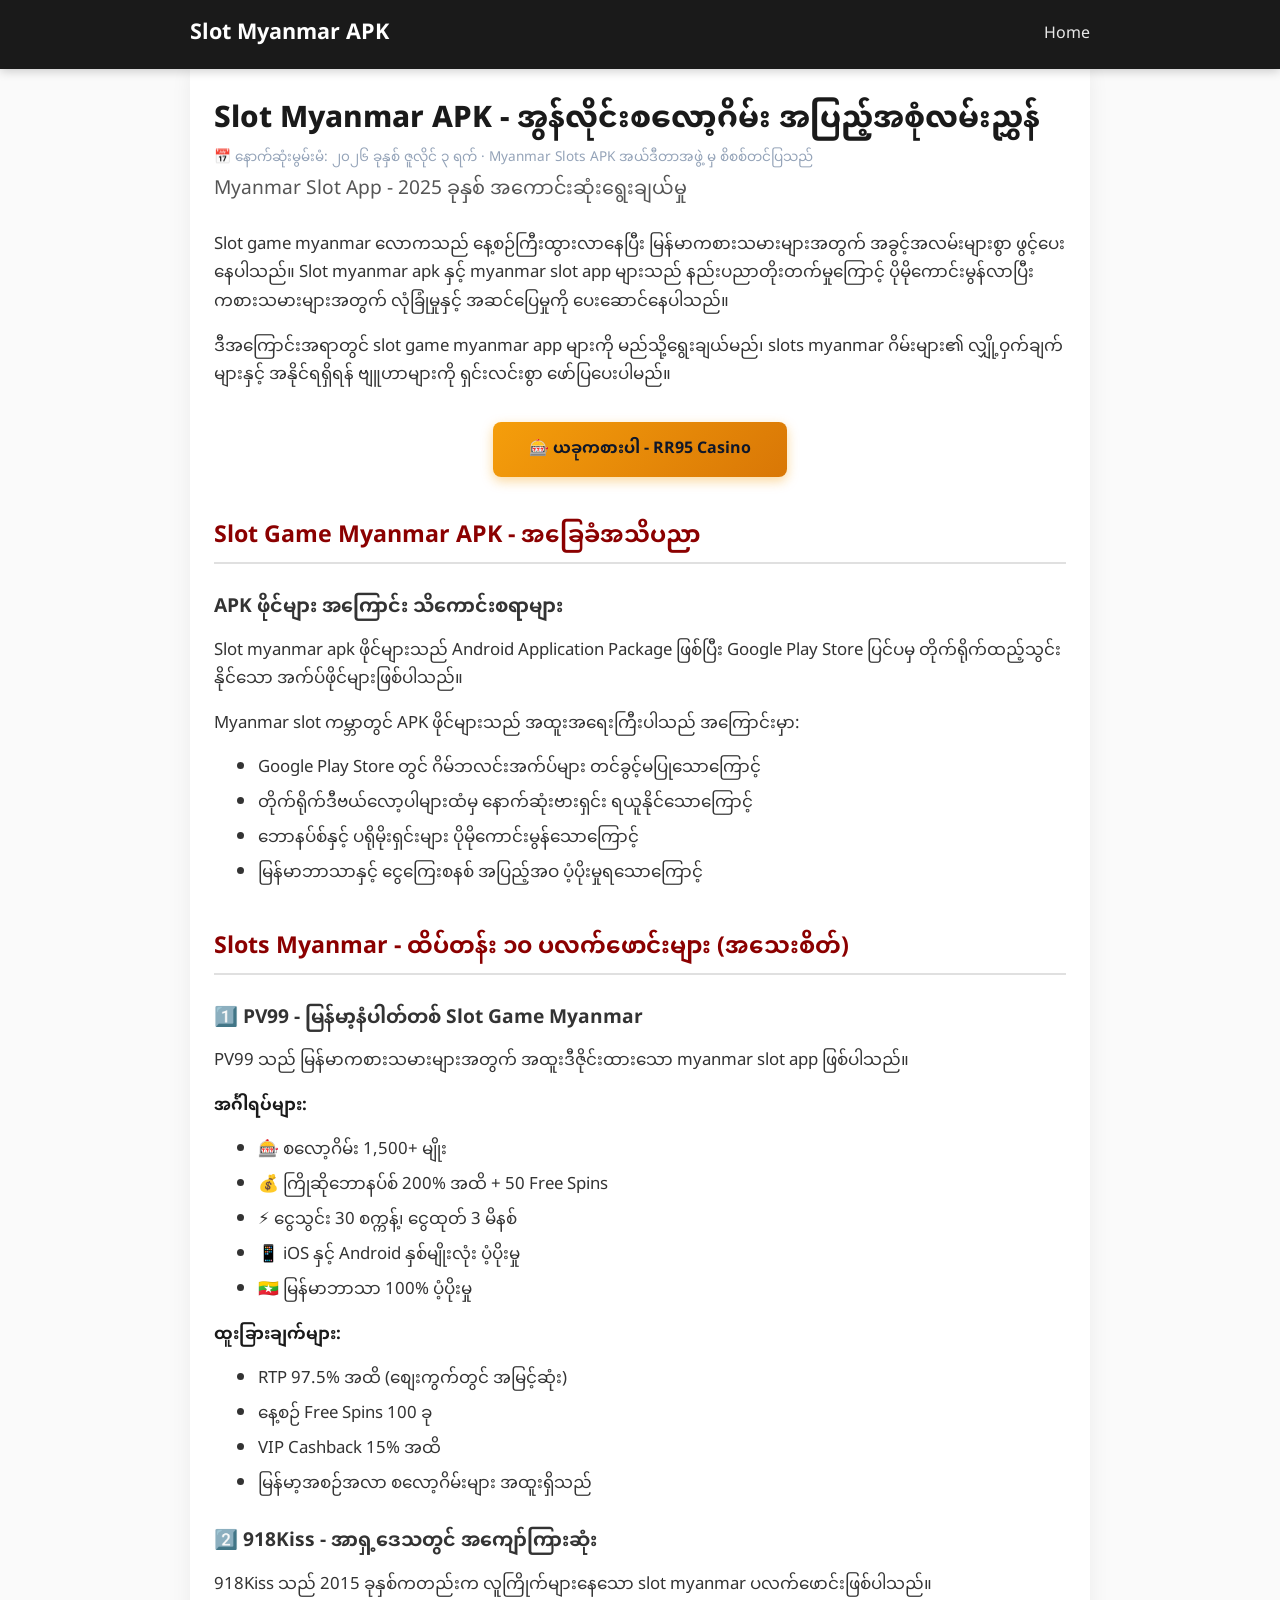
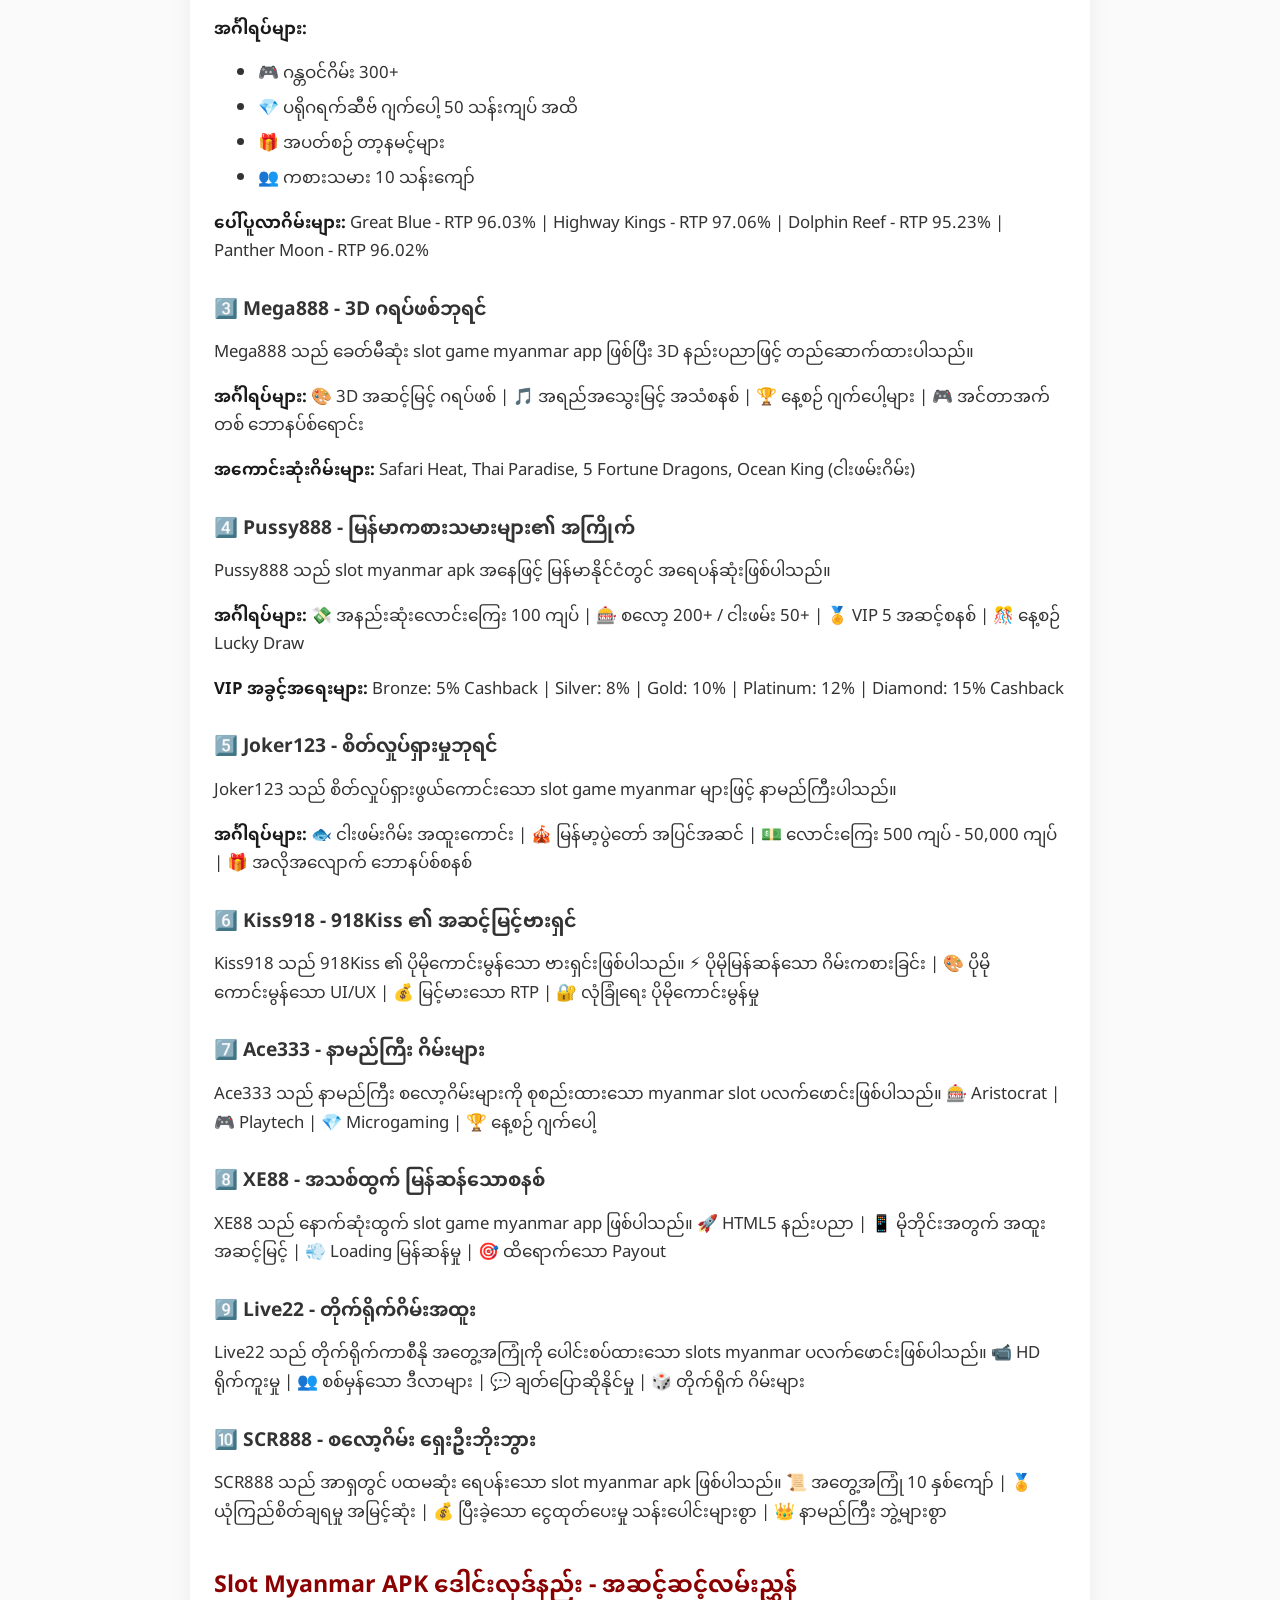
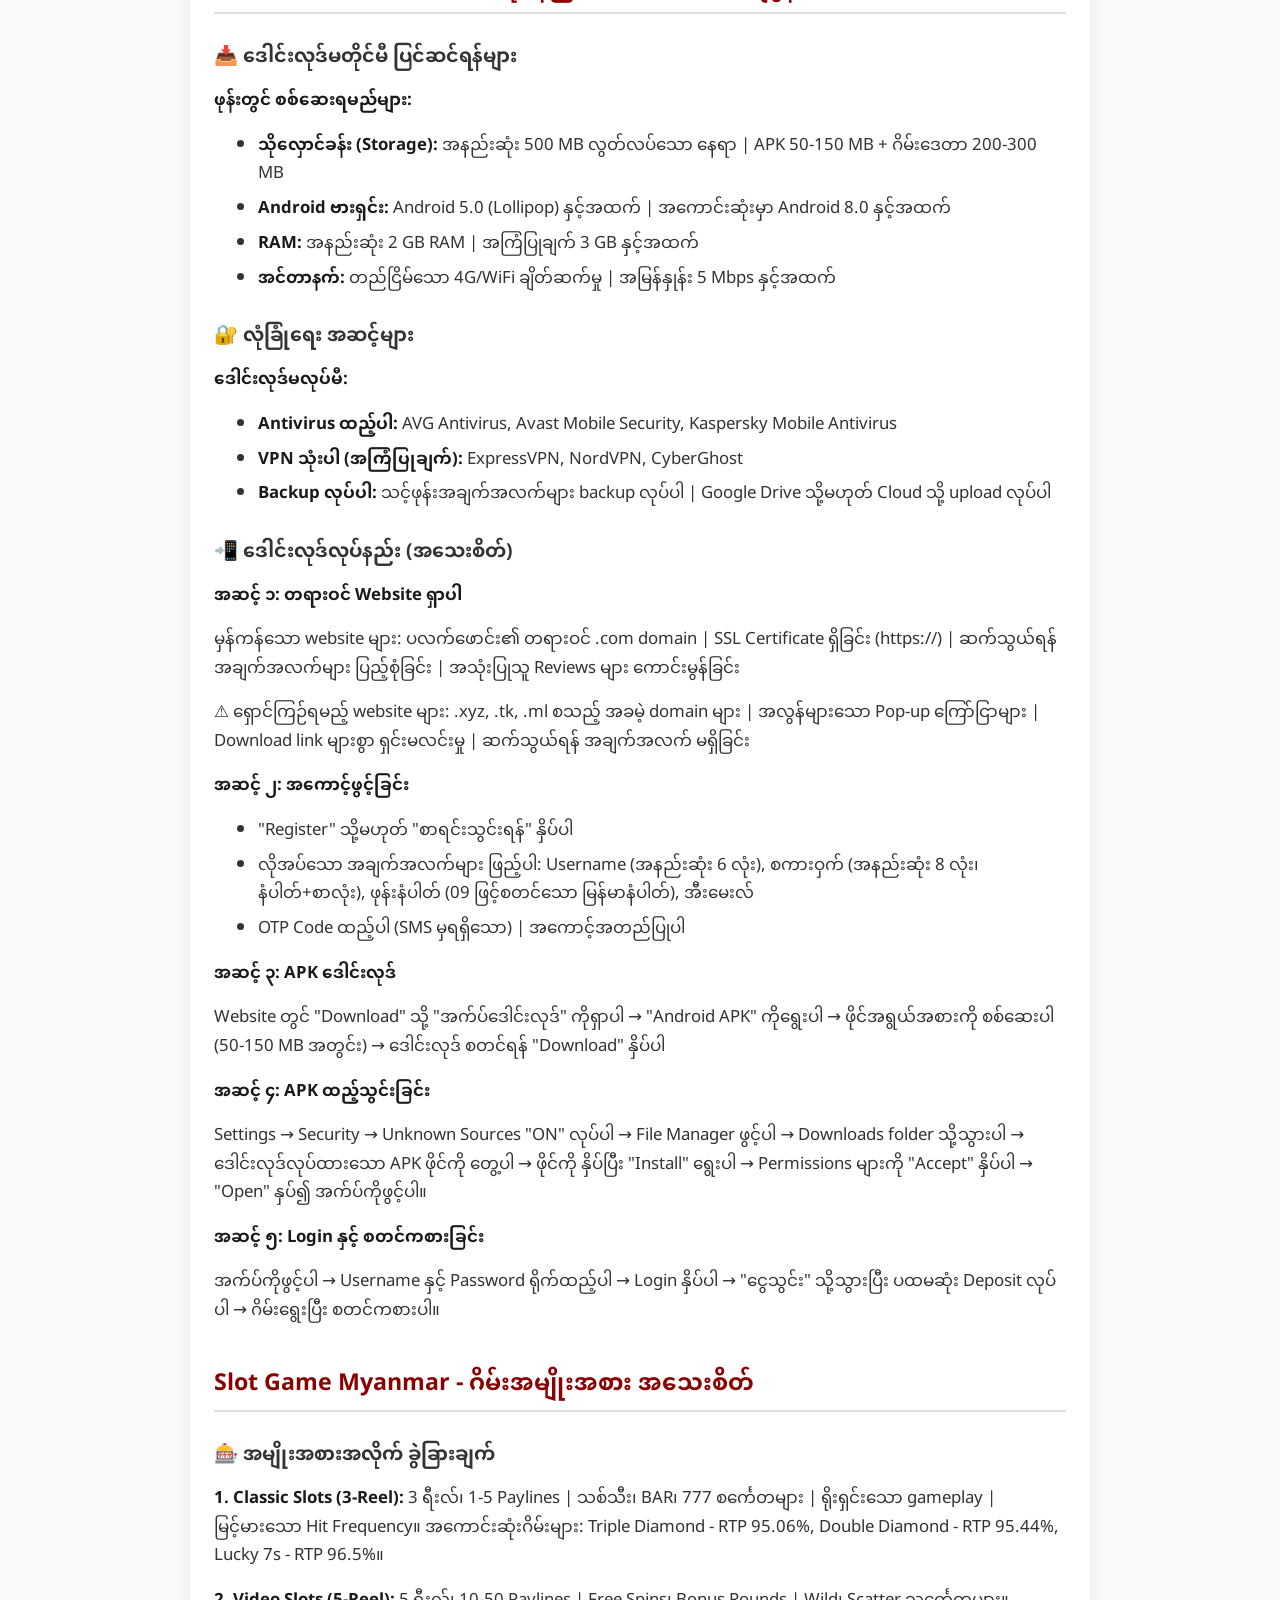
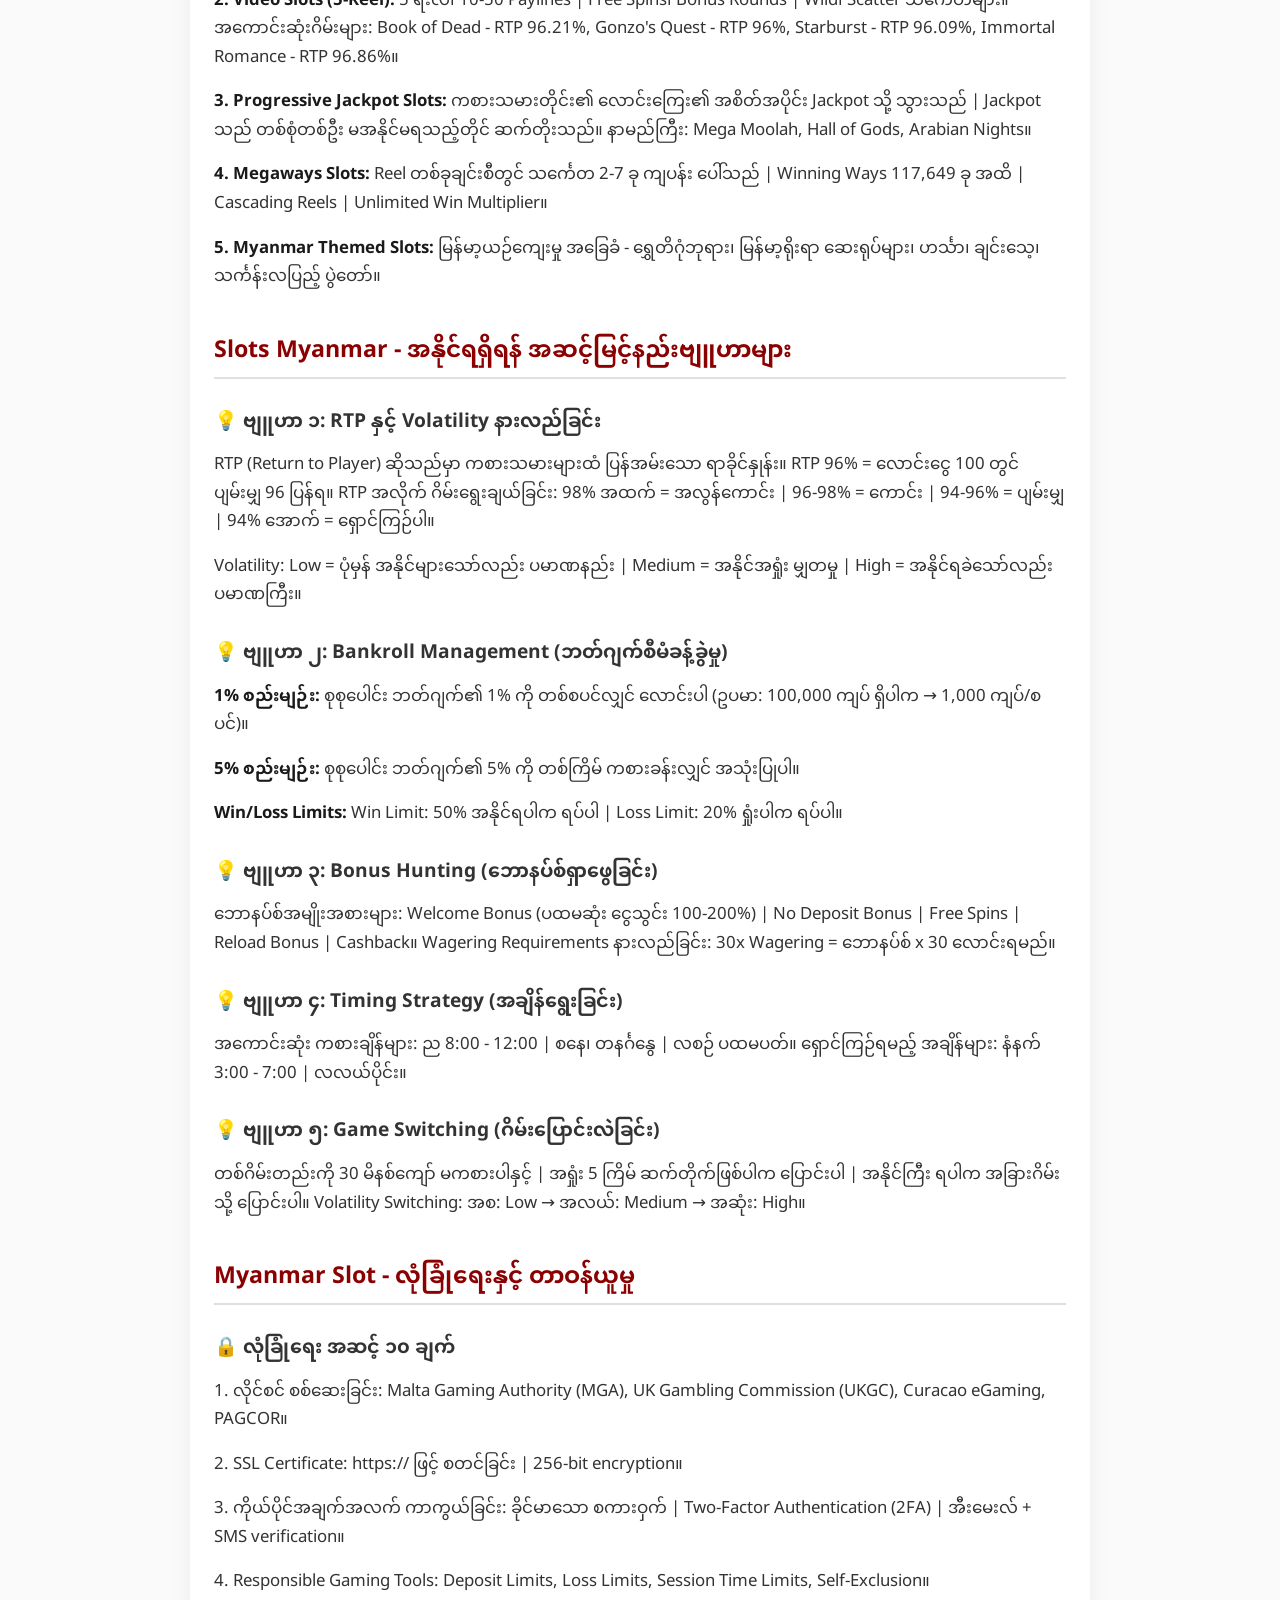
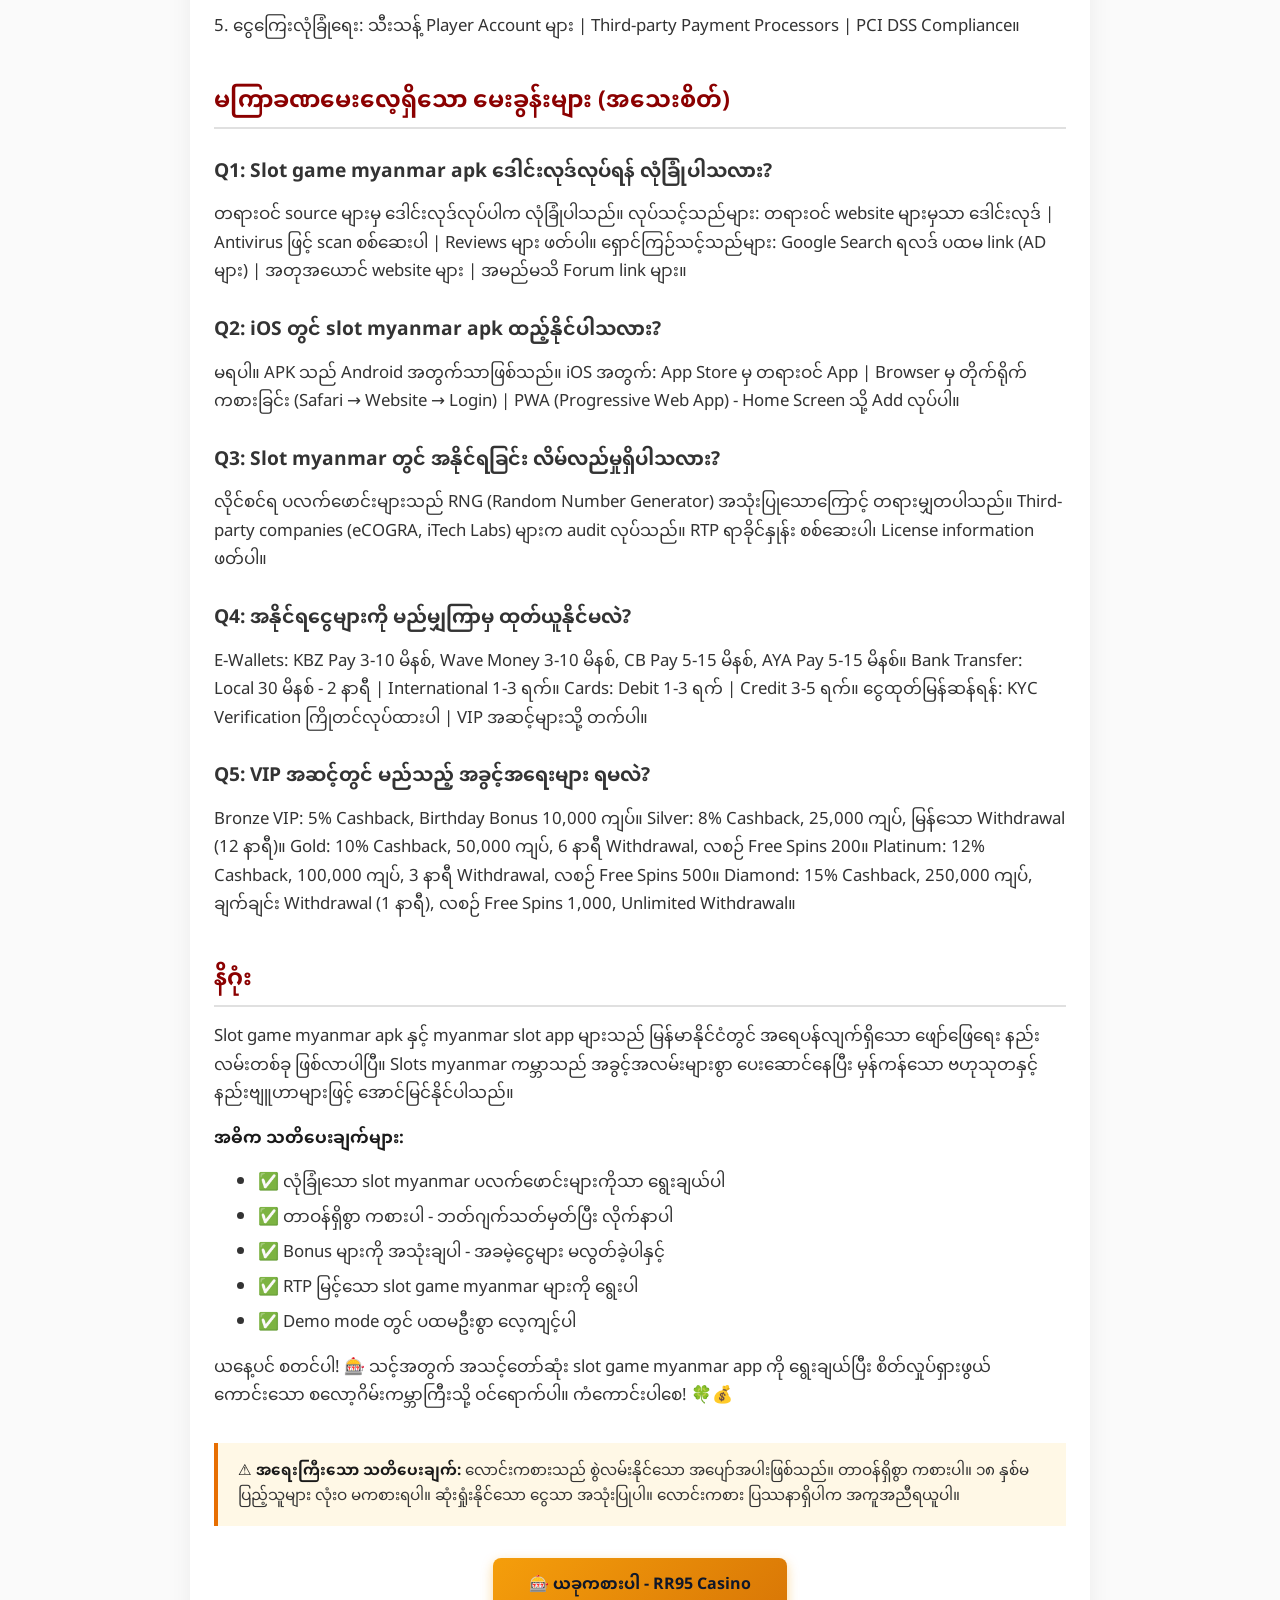
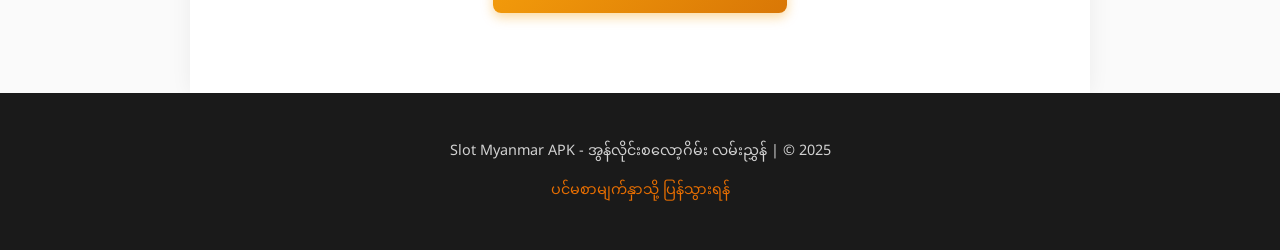
==== commit 94046f57: "Remove retired Vietnamese content and links" ====
--- a/index.html
+++ b/index.html
@@ -441,7 +441,7 @@
     <p>Slot Myanmar APK - အွန်လိုင်းစလော့ဂိမ်း လမ်းညွှန် | © 2025</p>
     <p><a href="/">ပင်မစာမျက်နှာသို့ ပြန်သွားရန်</a></p>
   
-<div class="vi-link" style="text-align:center;padding:10px 0;font-size:13px"><a href="/vi/" hreflang="vi" lang="vi">Tiếng Việt</a></div>
+
 </footer>
 
 </body>
